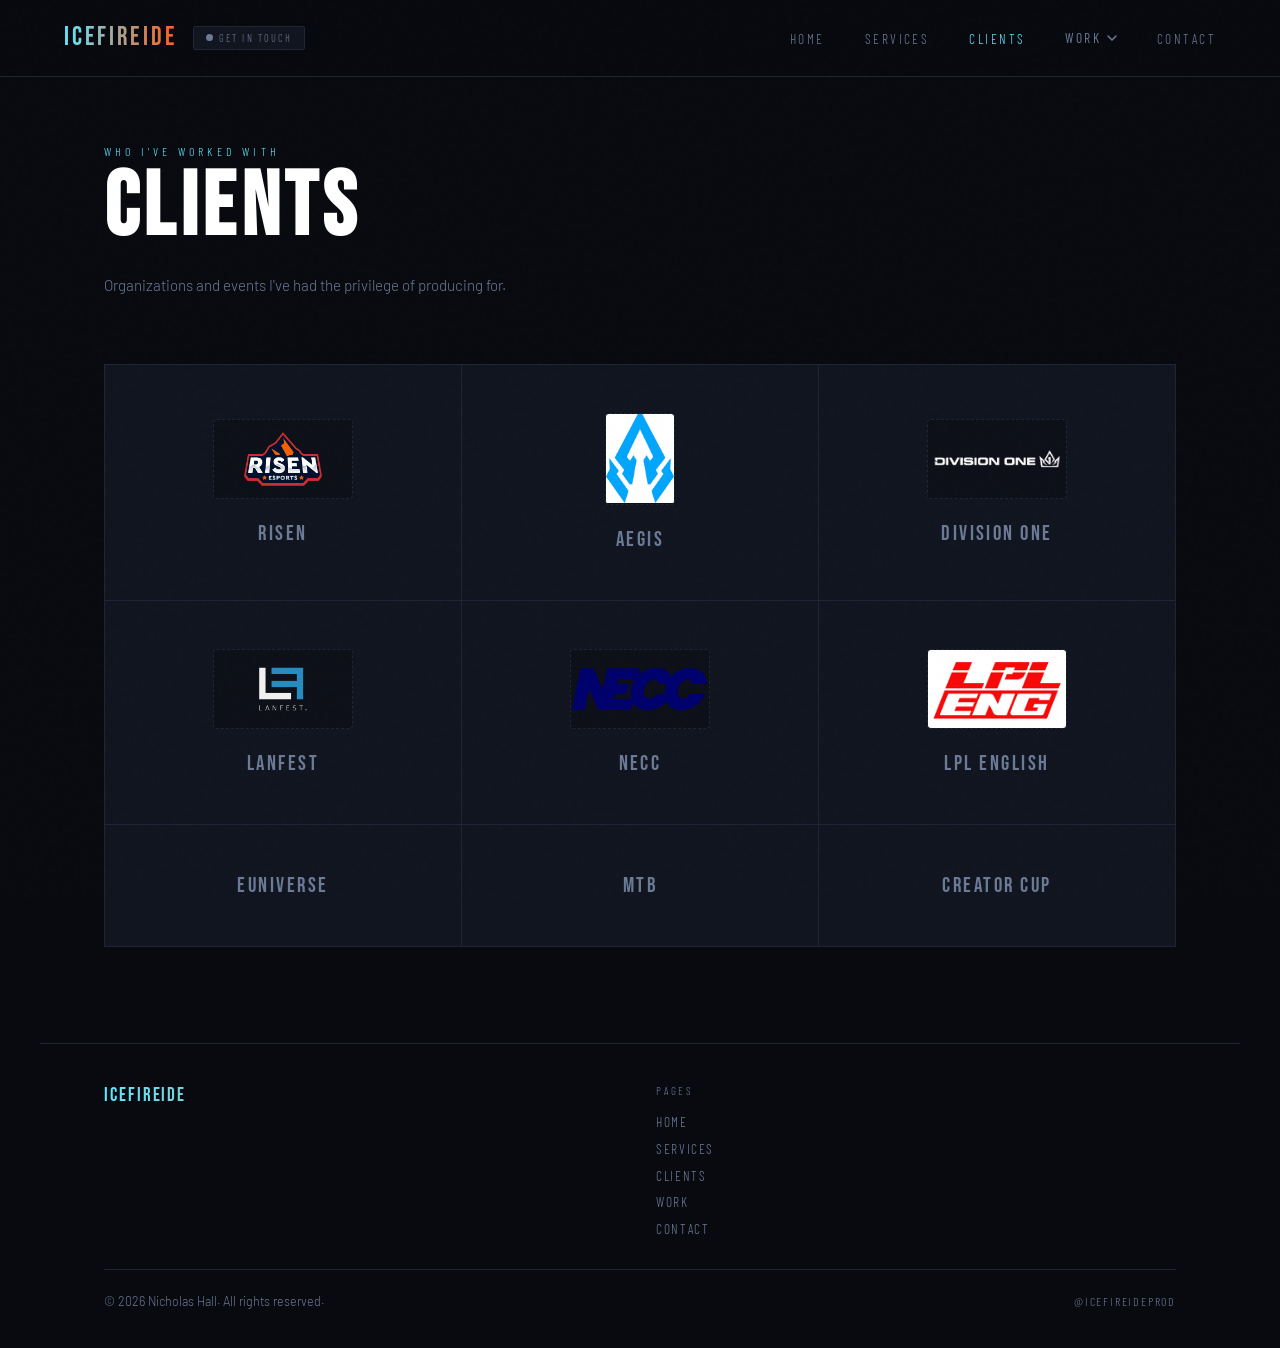
==== clients.html @ 04499d2d "updates" ====
<!DOCTYPE html>
<html lang="en">
<head>
  <!-- Google tag (gtag.js) -->
  <script async src="https://www.googletagmanager.com/gtag/js?id=G-920XP9KWHX"></script>
  <script>
    window.dataLayer = window.dataLayer || [];
    function gtag(){dataLayer.push(arguments);}
    gtag('js', new Date());
    gtag('config', 'G-920XP9KWHX');
  </script>
  <meta charset="UTF-8" />
  <meta name="viewport" content="width=device-width, initial-scale=1.0"/>
  <meta name="description" content="Esports organizations and events produced by Nicholas 'Icefireide' Hall — Division One, Risen, Aegis, LANFest, NECC, LPL English, and more."/>
  <title>Clients | Icefireide</title>
  <link href="https://fonts.googleapis.com/css2?family=Bebas+Neue&family=Barlow:ital,wght@0,300;0,400;0,600;1,300&family=Barlow+Condensed:wght@400;700&display=swap" rel="stylesheet"/>
  <style>
    :root { --bg: #080a0f; --bg2: #0d1018; --surface: #111520; --border: #1e2535; --ice: #5de8ff; --fire: #ff5c1a; --ice-dim: rgba(93,232,255,0.10); --text: #e8edf5; --muted: #6b7a96; --white: #ffffff; }
    *, *::before, *::after { box-sizing: border-box; margin: 0; padding: 0; }
    body { background: var(--bg); color: var(--text); font-family: 'Barlow', sans-serif; font-weight: 300; overflow-x: hidden; }
    body::before { content: ''; position: fixed; inset: 0; pointer-events: none; z-index: 1000; opacity: 0.35; background-image: url("data:image/svg+xml,%3Csvg viewBox='0 0 200 200' xmlns='http://www.w3.org/2000/svg'%3E%3Cfilter id='n'%3E%3CfeTurbulence type='fractalNoise' baseFrequency='0.9' numOctaves='4' stitchTiles='stitch'/%3E%3C/filter%3E%3Crect width='100%25' height='100%25' filter='url(%23n)' opacity='0.04'/%3E%3C/svg%3E"); }
    nav { position: fixed; top: 0; left: 0; right: 0; z-index: 100; display: flex; align-items: center; justify-content: space-between; padding: 1.4rem 4rem; background: rgba(8,10,15,0.97); backdrop-filter: blur(4px); border-bottom: 1px solid var(--border); }
    .nav-logo { font-family: 'Bebas Neue', sans-serif; font-size: 1.6rem; letter-spacing: 0.12em; background: linear-gradient(90deg, var(--ice), var(--fire)); -webkit-background-clip: text; -webkit-text-fill-color: transparent; background-clip: text; text-decoration: none; }
    .nav-links { display: flex; gap: 2.5rem; list-style: none; align-items: center; }
    .nav-links a { font-family: 'Barlow Condensed', sans-serif; font-size: 0.85rem; letter-spacing: 0.18em; text-transform: uppercase; color: var(--muted); text-decoration: none; transition: color 0.2s; }
    .nav-links a:hover, .nav-links a.active { color: var(--ice); }
    .nav-dropdown { position: relative; }
    .nav-dropdown-toggle { font-family: 'Barlow Condensed', sans-serif; font-size: 0.85rem; letter-spacing: 0.18em; text-transform: uppercase; color: var(--muted); background: none; border: none; cursor: pointer; display: flex; align-items: center; gap: 0.35rem; padding: 0; transition: color 0.2s; }
    .nav-dropdown:hover .nav-dropdown-toggle { color: var(--ice); }
    .nav-dropdown-toggle svg { transition: transform 0.2s; }
    .nav-dropdown:hover .nav-dropdown-toggle svg { transform: rotate(180deg); }
    .nav-dropdown-menu { position: absolute; top: calc(100% + 0.25rem); left: 50%; transform: translateX(-50%); background: #0f1420; border: 1px solid var(--border); border-radius: 2px; min-width: 160px; opacity: 0; pointer-events: none; transition: opacity 0.15s; overflow: hidden; padding-top: 0.5rem; }
    .nav-dropdown-menu.open { opacity: 1; pointer-events: all; }
    .nav-dropdown.open .nav-dropdown-toggle svg { transform: rotate(180deg); }
    .nav-dropdown-menu a { display: block; padding: 0.7rem 1.2rem; font-family: 'Barlow Condensed', sans-serif; font-size: 0.82rem; letter-spacing: 0.15em; text-transform: uppercase; color: var(--muted); text-decoration: none; transition: background 0.15s, color 0.15s; border-bottom: 1px solid var(--border); }
    .nav-dropdown-menu a:last-child { border-bottom: none; }
    .nav-dropdown-menu a:hover { background: var(--surface); color: var(--ice); }
    .page-wrap { max-width: 1200px; margin: 0 auto; padding: 9rem 4rem 6rem; }
    .page-eyebrow { font-family: 'Barlow Condensed', sans-serif; font-size: 0.75rem; letter-spacing: 0.35em; text-transform: uppercase; color: var(--ice); margin-bottom: 0.6rem; }
    .page-title { font-family: 'Bebas Neue', sans-serif; font-size: clamp(3rem, 7vw, 6rem); letter-spacing: 0.06em; color: var(--white); line-height: 0.9; margin-bottom: 1.5rem; }
    .page-sub { color: var(--muted); font-size: 0.95rem; line-height: 1.8; max-width: 520px; margin-bottom: 4rem; }
    .clients-grid { display: grid; grid-template-columns: repeat(3, 1fr); gap: 1px; background: var(--border); border: 1px solid var(--border); }
    .client-card { background: var(--surface); display: flex; flex-direction: column; align-items: center; justify-content: center; padding: 3rem 2rem; gap: 1.4rem; transition: background 0.25s; position: relative; overflow: hidden; }
    .client-card::after { content: ''; position: absolute; inset: 0; background: linear-gradient(135deg, var(--ice-dim), transparent); opacity: 0; transition: opacity 0.3s; }
    .client-card:hover { background: #131825; }
    .client-card:hover::after { opacity: 1; }
    .client-logo-box { width: 140px; height: 80px; border: 1.5px dashed var(--border); border-radius: 4px; display: flex; align-items: center; justify-content: center; position: relative; z-index: 1; transition: border-color 0.25s; overflow: hidden; background: var(--bg2); }
    .client-card:hover .client-logo-box { border-color: var(--ice); border-style: solid; }
    .client-logo-box img { max-width: 100%; max-height: 100%; object-fit: contain; }
    .client-logo-placeholder { font-family: 'Barlow Condensed', sans-serif; font-size: 0.65rem; letter-spacing: 0.2em; text-transform: uppercase; color: var(--border); }
    .client-name { font-family: 'Bebas Neue', sans-serif; font-size: 1.3rem; letter-spacing: 0.12em; color: var(--muted); position: relative; z-index: 1; transition: color 0.25s; }
    .client-card:hover .client-name { color: var(--white); }
    footer { display: flex; justify-content: space-between; align-items: center; max-width: 1200px; margin: 0 auto; border-top: 1px solid var(--border); }
    .footer-logo { font-family: 'Bebas Neue', sans-serif; font-size: 1.2rem; letter-spacing: 0.1em; background: linear-gradient(90deg, var(--ice), var(--fire)); -webkit-background-clip: text; -webkit-text-fill-color: transparent; background-clip: text; }
    .footer-copy { font-size: 0.78rem; color: var(--muted); }
    @media (max-width: 900px) { .clients-grid { grid-template-columns: repeat(2, 1fr); } }
    @media (max-width: 768px) { nav { padding: 1.2rem 1.5rem; } .nav-links { display: none; } .page-wrap { padding: 7rem 1.5rem 4rem; } footer { flex-direction: column; gap: 0.5rem; text-align: center; } }
    @media (max-width: 480px) { .clients-grid { grid-template-columns: 1fr; } }

    @keyframes fadeUp { from { opacity: 0; transform: translateY(24px); } to { opacity: 1; transform: translateY(0); } }
    .cascade { opacity: 0; animation: fadeUp 0.7s ease forwards; }
    .cascade-1 { animation-delay: 0.1s; }
    .cascade-2 { animation-delay: 0.25s; }
    .cascade-3 { animation-delay: 0.4s; }
    .cascade-4 { animation-delay: 0.55s; }
    .cascade-5 { animation-delay: 0.7s; }
    .cascade-6 { animation-delay: 0.85s; }
  </style>
  <link rel="icon" href="data:image/svg+xml,<svg xmlns='http://www.w3.org/2000/svg' viewBox='0 0 100 100'><defs><linearGradient id='g' x1='0%25' y1='0%25' x2='100%25' y2='100%25'><stop offset='0%25' stop-color='%235de8ff'/><stop offset='100%25' stop-color='%23ff5c1a'/></linearGradient></defs><rect width='100' height='100' rx='18' fill='%23080a0f'/><text x='50' y='72' font-family='Georgia,serif' font-weight='700' font-size='44' fill='url(%23g)' text-anchor='middle'>NH</text></svg>">
</head>
<body>
  <nav>
    <div style="display:flex; align-items:center; gap:1rem;">
      <a href="index.html" class="nav-logo">Icefireide</a>
      <div id="avail-badge-nav" style="display:inline-flex; align-items:center; gap:0.4rem; padding:0.3rem 0.75rem; border-radius:2px; border:1px solid var(--border); background:var(--surface);">
        <span id="avail-dot-nav" style="width:7px; height:7px; border-radius:50%; background:var(--muted); flex-shrink:0;"></span>
        <span id="avail-text-nav" style="font-family:'Barlow Condensed',sans-serif; font-size:0.65rem; letter-spacing:0.2em; text-transform:uppercase; color:var(--muted);">...</span>
      </div>
    </div>
    <ul class="nav-links">
      <li><a href="index.html">Home</a></li>
      <li><a href="services.html">Services</a></li>
      <li><a href="clients.html" class="active">Clients</a></li>
      <li class="nav-dropdown">
        <button class="nav-dropdown-toggle">Work <svg width="10" height="6" viewBox="0 0 10 6" fill="none"><path d="M1 1l4 4 4-4" stroke="currentColor" stroke-width="1.5" stroke-linecap="round"/></svg></button>
        <div class="nav-dropdown-menu">
          <a href="work.html">Overview</a>
          <a href="work-2026.html">2026</a>
          <a href="work-2025.html">2025</a>
          <a href="work-2024.html">2024</a>
        </div>
      </li>
      <li><a href="contact.html">Contact</a></li>
    </ul>
  </nav>

  <div class="page-wrap">
    <p class="page-eyebrow cascade cascade-1">Who I've Worked With</p>
    <h1 class="page-title cascade cascade-2">Clients</h1>
    <p class="page-sub cascade cascade-3">Organizations and events I've had the privilege of producing for.</p>
    <div class="clients-grid cascade cascade-4">
      <div class="client-card"><div class="client-logo-box"><img src="Risen Logo.webp" alt="Risen" /></div><div class="client-name">Risen</div></div>
      <div class="client-card"><div class="client-logo-box" style="width:70px;height:92px;"><img src="Aegis Logo.png" alt="Aegis" /></div><div class="client-name">Aegis</div></div>
      <div class="client-card"><div class="client-logo-box"><img src="D1 Logo.png" alt="Division One" /></div><div class="client-name">Division One</div></div>
      <div class="client-card"><div class="client-logo-box"><img src="LanFest Logo.png" alt="LANFest" /></div><div class="client-name">LANFest</div></div>
      <div class="client-card"><div class="client-logo-box"><img src="NECC Logo.png" alt="NECC" /></div><div class="client-name">NECC</div></div>
      <div class="client-card"><div class="client-logo-box"><img src="LPL English Logo.png" alt="LPL English" /></div><div class="client-name">LPL English</div></div>
      <div class="client-card"><div class="client-name" style="font-size:1.3rem;">EUniverse</div></div>
      <div class="client-card"><div class="client-name" style="font-size:1.3rem;">MTB</div></div>
      <div class="client-card"><div class="client-name" style="font-size:1.3rem;">Creator Cup</div></div>
    </div>
  </div>

  <footer>
    <div style="max-width:1200px; margin:0 auto; padding:2.5rem 4rem; width:100%;">
      <div style="display:grid; grid-template-columns:1fr 1fr; gap:2rem; align-items:start; border-bottom:1px solid var(--border); padding-bottom:2rem; margin-bottom:1.5rem;">

        <!-- Logo + status -->
        <div style="display:flex; flex-direction:column; gap:1rem;">
          <span class="footer-logo">Icefireide</span>
          </div>

        <!-- Nav links -->
        <div style="display:flex; flex-direction:column; gap:0.6rem;">
          <p style="font-family:'Barlow Condensed',sans-serif; font-size:0.7rem; letter-spacing:0.25em; text-transform:uppercase; color:var(--muted); margin-bottom:0.4rem;">Pages</p>
          <a href="index.html" style="font-family:'Barlow Condensed',sans-serif; font-size:0.85rem; letter-spacing:0.12em; text-transform:uppercase; color:var(--muted); text-decoration:none; transition:color 0.2s;" onmouseover="this.style.color='var(--ice)'" onmouseout="this.style.color='var(--muted)'">Home</a>
          <a href="services.html" style="font-family:'Barlow Condensed',sans-serif; font-size:0.85rem; letter-spacing:0.12em; text-transform:uppercase; color:var(--muted); text-decoration:none; transition:color 0.2s;" onmouseover="this.style.color='var(--ice)'" onmouseout="this.style.color='var(--muted)'">Services</a>
          <a href="clients.html" style="font-family:'Barlow Condensed',sans-serif; font-size:0.85rem; letter-spacing:0.12em; text-transform:uppercase; color:var(--muted); text-decoration:none; transition:color 0.2s;" onmouseover="this.style.color='var(--ice)'" onmouseout="this.style.color='var(--muted)'">Clients</a>
          <a href="work.html" style="font-family:'Barlow Condensed',sans-serif; font-size:0.85rem; letter-spacing:0.12em; text-transform:uppercase; color:var(--muted); text-decoration:none; transition:color 0.2s;" onmouseover="this.style.color='var(--ice)'" onmouseout="this.style.color='var(--muted)'">Work</a>
          <a href="contact.html" style="font-family:'Barlow Condensed',sans-serif; font-size:0.85rem; letter-spacing:0.12em; text-transform:uppercase; color:var(--muted); text-decoration:none; transition:color 0.2s;" onmouseover="this.style.color='var(--ice)'" onmouseout="this.style.color='var(--muted)'">Contact</a>
        </div>

      </div>
      <div style="display:flex; justify-content:space-between; align-items:center; flex-wrap:wrap; gap:0.5rem;">
        <span style="font-size:0.78rem; color:var(--muted);">© 2026 Nicholas Hall. All rights reserved.</span>
        <a href="https://twitter.com/Icefireideprod" target="_blank" rel="noopener" style="font-family:'Barlow Condensed',sans-serif; font-size:0.75rem; letter-spacing:0.15em; text-transform:uppercase; color:var(--muted); text-decoration:none;">@Icefireideprod</a>
      </div>
    </div>
  </footer>
  <script>
    (function() {
      var dropdowns = document.querySelectorAll('.nav-dropdown');
      dropdowns.forEach(function(dd) {
        var toggle = dd.querySelector('.nav-dropdown-toggle');
        var menu = dd.querySelector('.nav-dropdown-menu');
        var closeTimer;
        function openMenu() { clearTimeout(closeTimer); dd.classList.add('open'); menu.classList.add('open'); }
        function scheduleClose() { closeTimer = setTimeout(function() { dd.classList.remove('open'); menu.classList.remove('open'); }, 350); }
        dd.addEventListener('mouseenter', openMenu);
        dd.addEventListener('mouseleave', scheduleClose);
        menu.addEventListener('mouseenter', openMenu);
        menu.addEventListener('mouseleave', scheduleClose);
        if (toggle) toggle.addEventListener('click', function(e) {
          e.stopPropagation();
          menu.classList.contains('open') ? (dd.classList.remove('open'), menu.classList.remove('open')) : openMenu();
        });
        document.addEventListener('click', function() { dd.classList.remove('open'); menu.classList.remove('open'); });
      });
    })();
  </script>

  <script>
    // Availability status from Google Sheets checkbox (A15 on totals tab)
    (function() {
      var CSV = 'https://docs.google.com/spreadsheets/d/e/2PACX-1vR300p3G6_5hn7Ydez7mY6XVhfoWeLUBFpM0C9oJdd__WP8xhVVwZp4bxFZwvxJvODbJ3_o_p-I8EUe/pub?gid=0&single=true&output=csv';
      fetch(CSV).then(function(r) { return r.text(); }).then(function(text) {
        var rows = text.trim().split('\n');
        // J2 = row index 1 (0-based), column J = index 9
        if (rows.length >= 2) {
          var val = rows[1].split(',')[9].trim().toUpperCase().replace(/"/g,'');
          var available = val === 'TRUE';
          var dot = document.getElementById('avail-dot-nav');
          var label = document.getElementById('avail-text-nav');
          if (dot && label) {
            dot.style.background = available ? '#2ecc71' : '#e74c3c';
            dot.style.boxShadow = available ? '0 0 8px #2ecc71' : '0 0 8px #e74c3c';
            label.style.color = available ? '#2ecc71' : '#e74c3c';
            label.textContent = available ? 'Available for Work' : 'Currently Unavailable';
          }
        }
      }).catch(function() {
        var label = document.getElementById('avail-text-nav');
        if (label) label.textContent = 'Get In Touch';
      });
    })();
  </script>
</body>
</html>
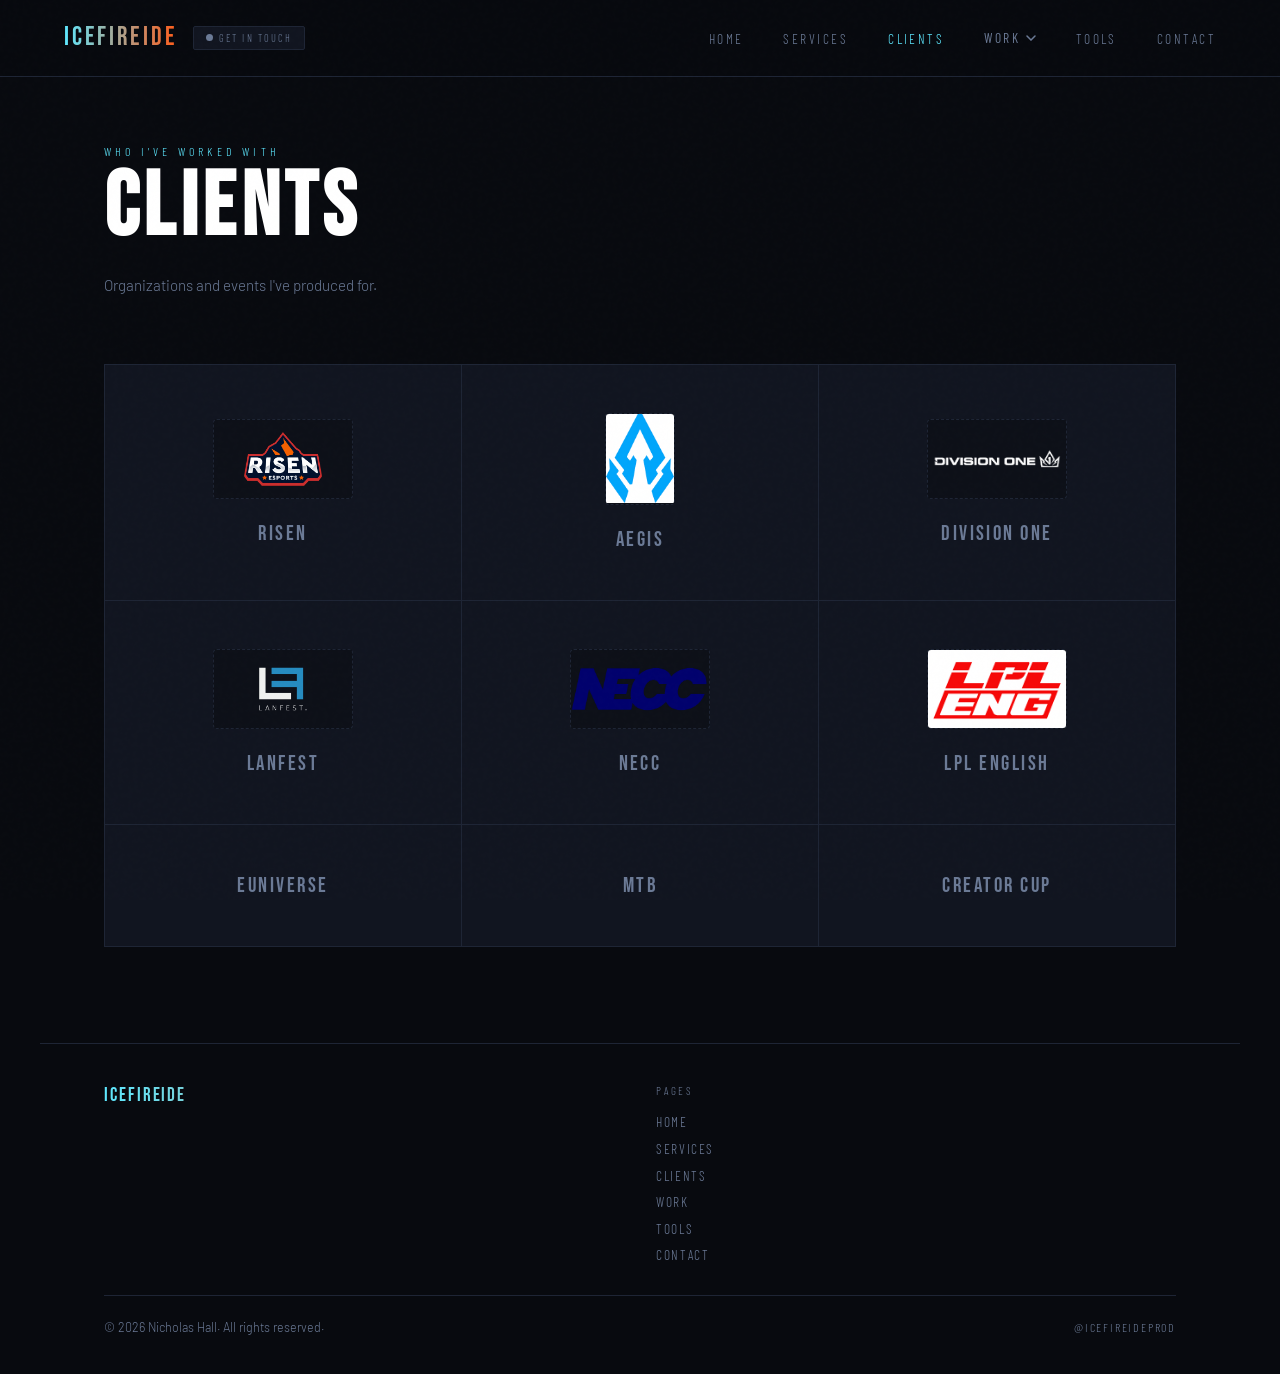
==== commit 433a3046: "updates" ====
--- a/clients.html
+++ b/clients.html
@@ -90,6 +90,7 @@
           <a href="work-2024.html">2024</a>
         </div>
       </li>
+      <li><a href="tools.html">Tools</a></li>
       <li><a href="contact.html">Contact</a></li>
     </ul>
   </nav>
@@ -97,7 +98,7 @@
   <div class="page-wrap">
     <p class="page-eyebrow cascade cascade-1">Who I've Worked With</p>
     <h1 class="page-title cascade cascade-2">Clients</h1>
-    <p class="page-sub cascade cascade-3">Organizations and events I've had the privilege of producing for.</p>
+    <p class="page-sub cascade cascade-3">Organizations and events I've produced for.</p>
     <div class="clients-grid cascade cascade-4">
       <div class="client-card"><div class="client-logo-box"><img src="Risen Logo.webp" alt="Risen" /></div><div class="client-name">Risen</div></div>
       <div class="client-card"><div class="client-logo-box" style="width:70px;height:92px;"><img src="Aegis Logo.png" alt="Aegis" /></div><div class="client-name">Aegis</div></div>
@@ -127,6 +128,7 @@
           <a href="services.html" style="font-family:'Barlow Condensed',sans-serif; font-size:0.85rem; letter-spacing:0.12em; text-transform:uppercase; color:var(--muted); text-decoration:none; transition:color 0.2s;" onmouseover="this.style.color='var(--ice)'" onmouseout="this.style.color='var(--muted)'">Services</a>
           <a href="clients.html" style="font-family:'Barlow Condensed',sans-serif; font-size:0.85rem; letter-spacing:0.12em; text-transform:uppercase; color:var(--muted); text-decoration:none; transition:color 0.2s;" onmouseover="this.style.color='var(--ice)'" onmouseout="this.style.color='var(--muted)'">Clients</a>
           <a href="work.html" style="font-family:'Barlow Condensed',sans-serif; font-size:0.85rem; letter-spacing:0.12em; text-transform:uppercase; color:var(--muted); text-decoration:none; transition:color 0.2s;" onmouseover="this.style.color='var(--ice)'" onmouseout="this.style.color='var(--muted)'">Work</a>
+          <a href="tools.html" style="font-family:'Barlow Condensed',sans-serif; font-size:0.85rem; letter-spacing:0.12em; text-transform:uppercase; color:var(--muted); text-decoration:none; transition:color 0.2s;" onmouseover="this.style.color='var(--ice)'" onmouseout="this.style.color='var(--muted)'">Tools</a>
           <a href="contact.html" style="font-family:'Barlow Condensed',sans-serif; font-size:0.85rem; letter-spacing:0.12em; text-transform:uppercase; color:var(--muted); text-decoration:none; transition:color 0.2s;" onmouseover="this.style.color='var(--ice)'" onmouseout="this.style.color='var(--muted)'">Contact</a>
         </div>
 
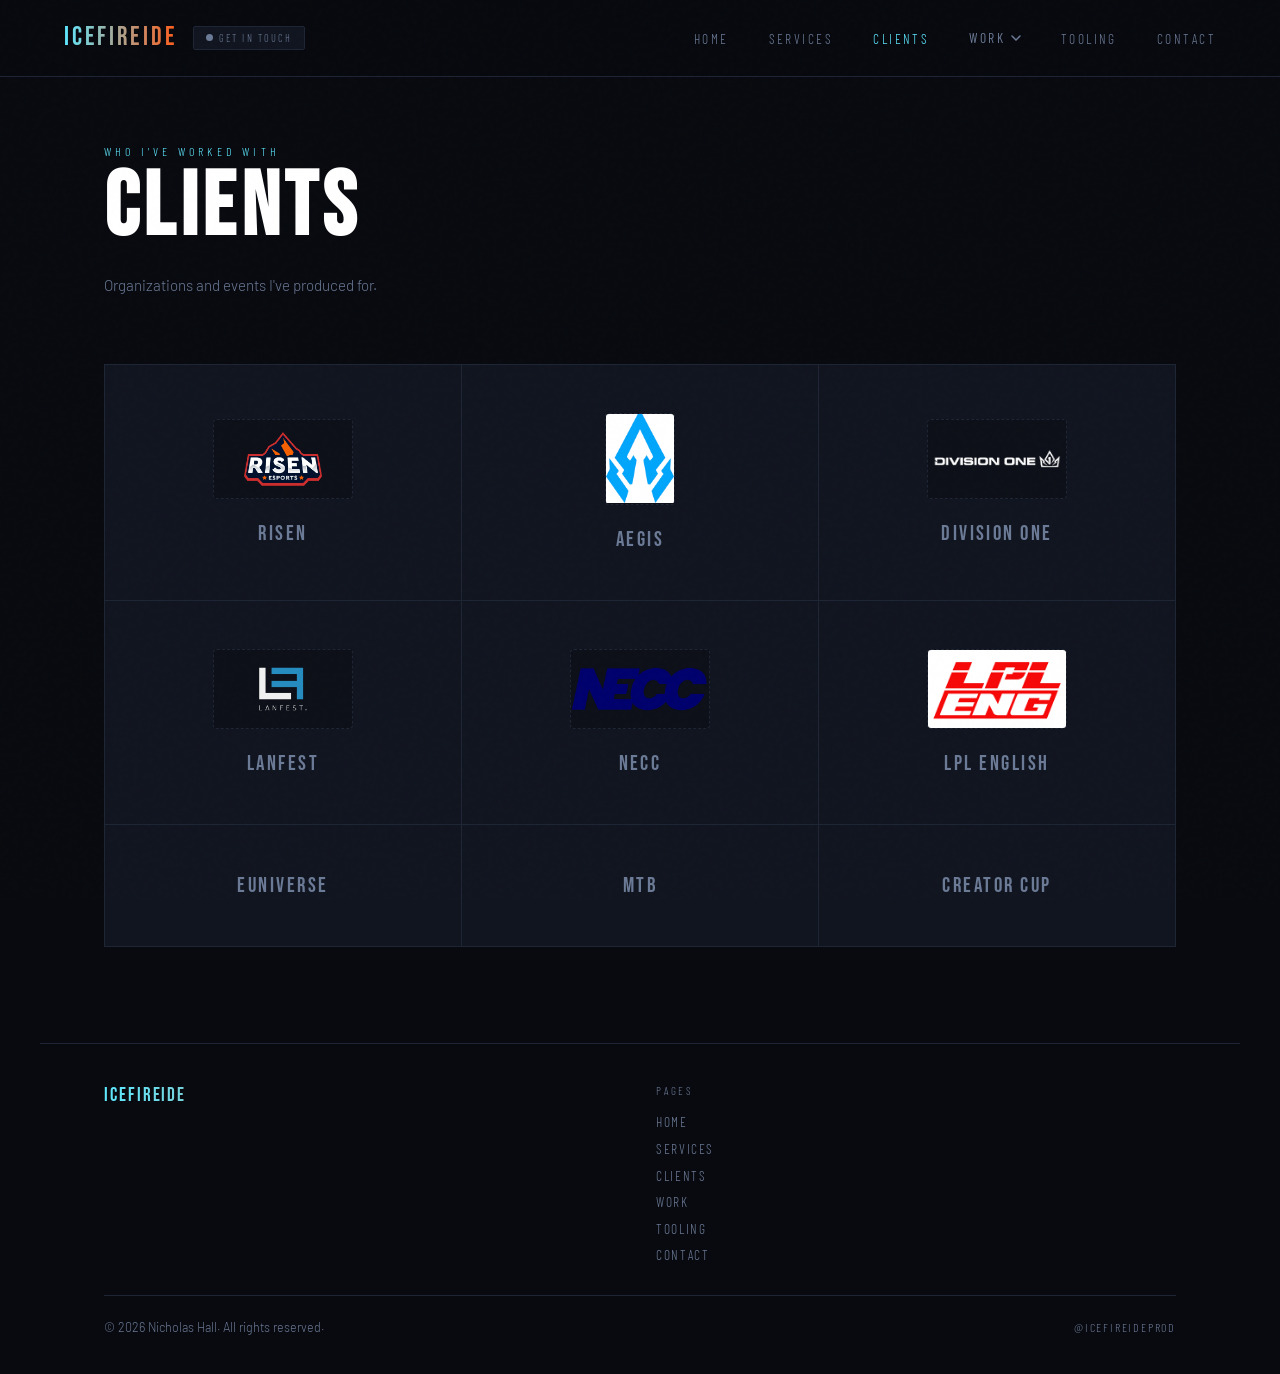
==== commit 7cc64ce8: "Rates on services, Tools tab renamed Tooling (27 Aug edits)" ====
--- a/clients.html
+++ b/clients.html
@@ -90,7 +90,7 @@
           <a href="work-2024.html">2024</a>
         </div>
       </li>
-      <li><a href="tools.html">Tools</a></li>
+      <li><a href="tools.html">Tooling</a></li>
       <li><a href="contact.html">Contact</a></li>
     </ul>
   </nav>
@@ -128,7 +128,7 @@
           <a href="services.html" style="font-family:'Barlow Condensed',sans-serif; font-size:0.85rem; letter-spacing:0.12em; text-transform:uppercase; color:var(--muted); text-decoration:none; transition:color 0.2s;" onmouseover="this.style.color='var(--ice)'" onmouseout="this.style.color='var(--muted)'">Services</a>
           <a href="clients.html" style="font-family:'Barlow Condensed',sans-serif; font-size:0.85rem; letter-spacing:0.12em; text-transform:uppercase; color:var(--muted); text-decoration:none; transition:color 0.2s;" onmouseover="this.style.color='var(--ice)'" onmouseout="this.style.color='var(--muted)'">Clients</a>
           <a href="work.html" style="font-family:'Barlow Condensed',sans-serif; font-size:0.85rem; letter-spacing:0.12em; text-transform:uppercase; color:var(--muted); text-decoration:none; transition:color 0.2s;" onmouseover="this.style.color='var(--ice)'" onmouseout="this.style.color='var(--muted)'">Work</a>
-          <a href="tools.html" style="font-family:'Barlow Condensed',sans-serif; font-size:0.85rem; letter-spacing:0.12em; text-transform:uppercase; color:var(--muted); text-decoration:none; transition:color 0.2s;" onmouseover="this.style.color='var(--ice)'" onmouseout="this.style.color='var(--muted)'">Tools</a>
+          <a href="tools.html" style="font-family:'Barlow Condensed',sans-serif; font-size:0.85rem; letter-spacing:0.12em; text-transform:uppercase; color:var(--muted); text-decoration:none; transition:color 0.2s;" onmouseover="this.style.color='var(--ice)'" onmouseout="this.style.color='var(--muted)'">Tooling</a>
           <a href="contact.html" style="font-family:'Barlow Condensed',sans-serif; font-size:0.85rem; letter-spacing:0.12em; text-transform:uppercase; color:var(--muted); text-decoration:none; transition:color 0.2s;" onmouseover="this.style.color='var(--ice)'" onmouseout="this.style.color='var(--muted)'">Contact</a>
         </div>
 
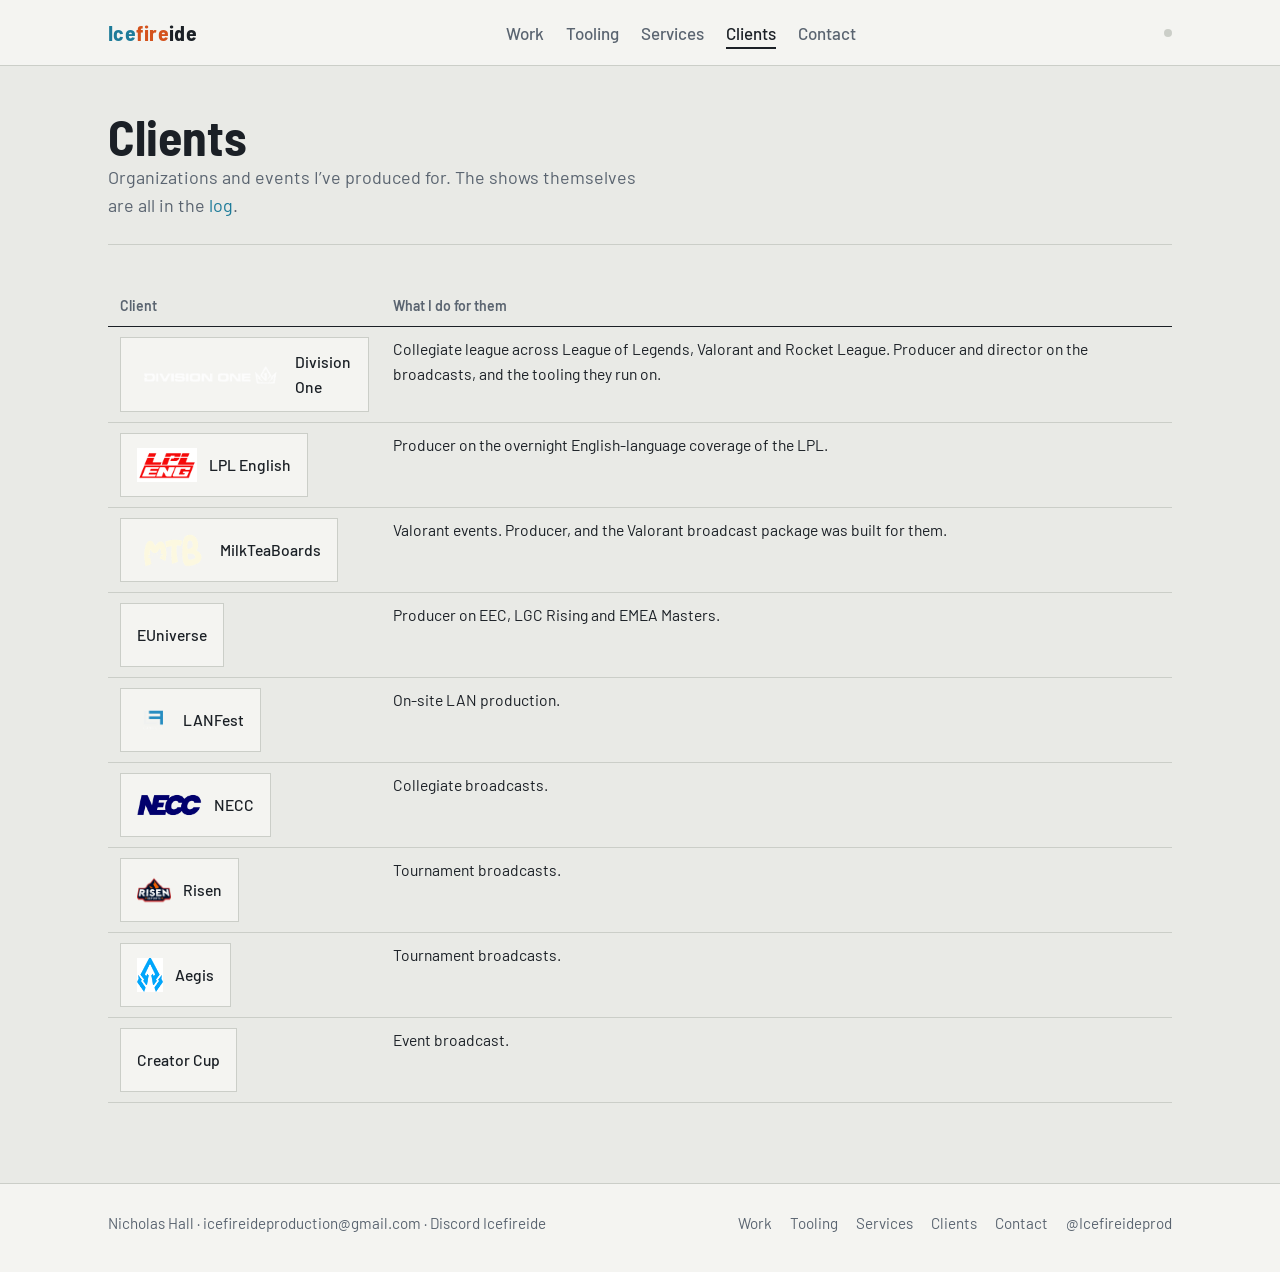
==== commit 8c2817c5: "Rebuild: one stylesheet, five pages, sheet-driven data in site.js Drops the neon kit (gradients, gra" ====
--- a/clients.html
+++ b/clients.html
@@ -1,190 +1,66 @@
 <!DOCTYPE html>
 <html lang="en">
 <head>
-  <!-- Google tag (gtag.js) -->
+  <meta charset="UTF-8">
+  <meta name="viewport" content="width=device-width, initial-scale=1">
+  <title>Clients · Icefireide</title>
+  <meta name="description" content="Organizations and events Nicholas “Icefireide” Hall has produced for: Division One, MilkTeaBoards, LPL English, EUniverse, LANFest, NECC, Risen, Aegis and more.">
+  <link rel="preconnect" href="https://fonts.googleapis.com">
+  <link rel="stylesheet" href="https://fonts.googleapis.com/css2?family=Barlow:wght@400;500;600&family=Barlow+Semi+Condensed:wght@600;700&display=swap">
+  <link rel="stylesheet" href="site.css">
+  <link rel="icon" href="favicon.svg" type="image/svg+xml">
   <script async src="https://www.googletagmanager.com/gtag/js?id=G-920XP9KWHX"></script>
-  <script>
-    window.dataLayer = window.dataLayer || [];
-    function gtag(){dataLayer.push(arguments);}
-    gtag('js', new Date());
-    gtag('config', 'G-920XP9KWHX');
-  </script>
-  <meta charset="UTF-8" />
-  <meta name="viewport" content="width=device-width, initial-scale=1.0"/>
-  <meta name="description" content="Esports organizations and events produced by Nicholas 'Icefireide' Hall — Division One, Risen, Aegis, LANFest, NECC, LPL English, and more."/>
-  <title>Clients | Icefireide</title>
-  <link href="https://fonts.googleapis.com/css2?family=Bebas+Neue&family=Barlow:ital,wght@0,300;0,400;0,600;1,300&family=Barlow+Condensed:wght@400;700&display=swap" rel="stylesheet"/>
-  <style>
-    :root { --bg: #080a0f; --bg2: #0d1018; --surface: #111520; --border: #1e2535; --ice: #5de8ff; --fire: #ff5c1a; --ice-dim: rgba(93,232,255,0.10); --text: #e8edf5; --muted: #6b7a96; --white: #ffffff; }
-    *, *::before, *::after { box-sizing: border-box; margin: 0; padding: 0; }
-    body { background: var(--bg); color: var(--text); font-family: 'Barlow', sans-serif; font-weight: 300; overflow-x: hidden; }
-    body::before { content: ''; position: fixed; inset: 0; pointer-events: none; z-index: 1000; opacity: 0.35; background-image: url("data:image/svg+xml,%3Csvg viewBox='0 0 200 200' xmlns='http://www.w3.org/2000/svg'%3E%3Cfilter id='n'%3E%3CfeTurbulence type='fractalNoise' baseFrequency='0.9' numOctaves='4' stitchTiles='stitch'/%3E%3C/filter%3E%3Crect width='100%25' height='100%25' filter='url(%23n)' opacity='0.04'/%3E%3C/svg%3E"); }
-    nav { position: fixed; top: 0; left: 0; right: 0; z-index: 100; display: flex; align-items: center; justify-content: space-between; padding: 1.4rem 4rem; background: rgba(8,10,15,0.97); backdrop-filter: blur(4px); border-bottom: 1px solid var(--border); }
-    .nav-logo { font-family: 'Bebas Neue', sans-serif; font-size: 1.6rem; letter-spacing: 0.12em; background: linear-gradient(90deg, var(--ice), var(--fire)); -webkit-background-clip: text; -webkit-text-fill-color: transparent; background-clip: text; text-decoration: none; }
-    .nav-links { display: flex; gap: 2.5rem; list-style: none; align-items: center; }
-    .nav-links a { font-family: 'Barlow Condensed', sans-serif; font-size: 0.85rem; letter-spacing: 0.18em; text-transform: uppercase; color: var(--muted); text-decoration: none; transition: color 0.2s; }
-    .nav-links a:hover, .nav-links a.active { color: var(--ice); }
-    .nav-dropdown { position: relative; }
-    .nav-dropdown-toggle { font-family: 'Barlow Condensed', sans-serif; font-size: 0.85rem; letter-spacing: 0.18em; text-transform: uppercase; color: var(--muted); background: none; border: none; cursor: pointer; display: flex; align-items: center; gap: 0.35rem; padding: 0; transition: color 0.2s; }
-    .nav-dropdown:hover .nav-dropdown-toggle { color: var(--ice); }
-    .nav-dropdown-toggle svg { transition: transform 0.2s; }
-    .nav-dropdown:hover .nav-dropdown-toggle svg { transform: rotate(180deg); }
-    .nav-dropdown-menu { position: absolute; top: calc(100% + 0.25rem); left: 50%; transform: translateX(-50%); background: #0f1420; border: 1px solid var(--border); border-radius: 2px; min-width: 160px; opacity: 0; pointer-events: none; transition: opacity 0.15s; overflow: hidden; padding-top: 0.5rem; }
-    .nav-dropdown-menu.open { opacity: 1; pointer-events: all; }
-    .nav-dropdown.open .nav-dropdown-toggle svg { transform: rotate(180deg); }
-    .nav-dropdown-menu a { display: block; padding: 0.7rem 1.2rem; font-family: 'Barlow Condensed', sans-serif; font-size: 0.82rem; letter-spacing: 0.15em; text-transform: uppercase; color: var(--muted); text-decoration: none; transition: background 0.15s, color 0.15s; border-bottom: 1px solid var(--border); }
-    .nav-dropdown-menu a:last-child { border-bottom: none; }
-    .nav-dropdown-menu a:hover { background: var(--surface); color: var(--ice); }
-    .page-wrap { max-width: 1200px; margin: 0 auto; padding: 9rem 4rem 6rem; }
-    .page-eyebrow { font-family: 'Barlow Condensed', sans-serif; font-size: 0.75rem; letter-spacing: 0.35em; text-transform: uppercase; color: var(--ice); margin-bottom: 0.6rem; }
-    .page-title { font-family: 'Bebas Neue', sans-serif; font-size: clamp(3rem, 7vw, 6rem); letter-spacing: 0.06em; color: var(--white); line-height: 0.9; margin-bottom: 1.5rem; }
-    .page-sub { color: var(--muted); font-size: 0.95rem; line-height: 1.8; max-width: 520px; margin-bottom: 4rem; }
-    .clients-grid { display: grid; grid-template-columns: repeat(3, 1fr); gap: 1px; background: var(--border); border: 1px solid var(--border); }
-    .client-card { background: var(--surface); display: flex; flex-direction: column; align-items: center; justify-content: center; padding: 3rem 2rem; gap: 1.4rem; transition: background 0.25s; position: relative; overflow: hidden; }
-    .client-card::after { content: ''; position: absolute; inset: 0; background: linear-gradient(135deg, var(--ice-dim), transparent); opacity: 0; transition: opacity 0.3s; }
-    .client-card:hover { background: #131825; }
-    .client-card:hover::after { opacity: 1; }
-    .client-logo-box { width: 140px; height: 80px; border: 1.5px dashed var(--border); border-radius: 4px; display: flex; align-items: center; justify-content: center; position: relative; z-index: 1; transition: border-color 0.25s; overflow: hidden; background: var(--bg2); }
-    .client-card:hover .client-logo-box { border-color: var(--ice); border-style: solid; }
-    .client-logo-box img { max-width: 100%; max-height: 100%; object-fit: contain; }
-    .client-logo-placeholder { font-family: 'Barlow Condensed', sans-serif; font-size: 0.65rem; letter-spacing: 0.2em; text-transform: uppercase; color: var(--border); }
-    .client-name { font-family: 'Bebas Neue', sans-serif; font-size: 1.3rem; letter-spacing: 0.12em; color: var(--muted); position: relative; z-index: 1; transition: color 0.25s; }
-    .client-card:hover .client-name { color: var(--white); }
-    footer { display: flex; justify-content: space-between; align-items: center; max-width: 1200px; margin: 0 auto; border-top: 1px solid var(--border); }
-    .footer-logo { font-family: 'Bebas Neue', sans-serif; font-size: 1.2rem; letter-spacing: 0.1em; background: linear-gradient(90deg, var(--ice), var(--fire)); -webkit-background-clip: text; -webkit-text-fill-color: transparent; background-clip: text; }
-    .footer-copy { font-size: 0.78rem; color: var(--muted); }
-    @media (max-width: 900px) { .clients-grid { grid-template-columns: repeat(2, 1fr); } }
-    @media (max-width: 768px) { nav { padding: 1.2rem 1.5rem; } .nav-links { display: none; } .page-wrap { padding: 7rem 1.5rem 4rem; } footer { flex-direction: column; gap: 0.5rem; text-align: center; } }
-    @media (max-width: 480px) { .clients-grid { grid-template-columns: 1fr; } }
-
-    @keyframes fadeUp { from { opacity: 0; transform: translateY(24px); } to { opacity: 1; transform: translateY(0); } }
-    .cascade { opacity: 0; animation: fadeUp 0.7s ease forwards; }
-    .cascade-1 { animation-delay: 0.1s; }
-    .cascade-2 { animation-delay: 0.25s; }
-    .cascade-3 { animation-delay: 0.4s; }
-    .cascade-4 { animation-delay: 0.55s; }
-    .cascade-5 { animation-delay: 0.7s; }
-    .cascade-6 { animation-delay: 0.85s; }
-  </style>
-  <link rel="icon" href="data:image/svg+xml,<svg xmlns='http://www.w3.org/2000/svg' viewBox='0 0 100 100'><defs><linearGradient id='g' x1='0%25' y1='0%25' x2='100%25' y2='100%25'><stop offset='0%25' stop-color='%235de8ff'/><stop offset='100%25' stop-color='%23ff5c1a'/></linearGradient></defs><rect width='100' height='100' rx='18' fill='%23080a0f'/><text x='50' y='72' font-family='Georgia,serif' font-weight='700' font-size='44' fill='url(%23g)' text-anchor='middle'>NH</text></svg>">
+  <script>window.dataLayer=window.dataLayer||[];function gtag(){dataLayer.push(arguments);}gtag('js',new Date());gtag('config','G-920XP9KWHX');</script>
 </head>
 <body>
-  <nav>
-    <div style="display:flex; align-items:center; gap:1rem;">
-      <a href="index.html" class="nav-logo">Icefireide</a>
-      <div id="avail-badge-nav" style="display:inline-flex; align-items:center; gap:0.4rem; padding:0.3rem 0.75rem; border-radius:2px; border:1px solid var(--border); background:var(--surface);">
-        <span id="avail-dot-nav" style="width:7px; height:7px; border-radius:50%; background:var(--muted); flex-shrink:0;"></span>
-        <span id="avail-text-nav" style="font-family:'Barlow Condensed',sans-serif; font-size:0.65rem; letter-spacing:0.2em; text-transform:uppercase; color:var(--muted);">...</span>
-      </div>
+  <header class="nav">
+    <div class="wrap">
+      <a href="index.html" class="wordmark" aria-label="Icefireide, home"><i>Ice</i><b>fire</b>ide</a>
+      <ul class="nav-links">
+        <li><a href="work.html">Work</a></li>
+        <li><a href="tools.html">Tooling</a></li>
+        <li><a href="services.html">Services</a></li>
+        <li><a href="clients.html" aria-current="page">Clients</a></li>
+        <li><a href="contact.html">Contact</a></li>
+      </ul>
+      <span class="avail" data-avail></span>
     </div>
-    <ul class="nav-links">
-      <li><a href="index.html">Home</a></li>
-      <li><a href="services.html">Services</a></li>
-      <li><a href="clients.html" class="active">Clients</a></li>
-      <li class="nav-dropdown">
-        <button class="nav-dropdown-toggle">Work <svg width="10" height="6" viewBox="0 0 10 6" fill="none"><path d="M1 1l4 4 4-4" stroke="currentColor" stroke-width="1.5" stroke-linecap="round"/></svg></button>
-        <div class="nav-dropdown-menu">
-          <a href="work.html">Overview</a>
-          <a href="work-2026.html">2026</a>
-          <a href="work-2025.html">2025</a>
-          <a href="work-2024.html">2024</a>
+  </header>
+
+  <main>
+    <div class="wrap">
+      <h1>Clients</h1>
+      <p class="lead">Organizations and events I’ve produced for. The shows themselves are all in the <a href="work.html">log</a>.</p>
+
+      <section class="section">
+        <div class="tbl">
+          <table>
+            <thead><tr><th>Client</th><th>What I do for them</th></tr></thead>
+            <tbody>
+              <tr><td><div class="logos"><div><img src="D1 Logo.png" alt="" width="120" height="34">Division One</div></div></td><td>Collegiate league across League of Legends, Valorant and Rocket League. Producer and director on the broadcasts, and the tooling they run on.</td></tr>
+              <tr><td><div class="logos"><div><img src="LPL English Logo.png" alt="" width="120" height="34">LPL English</div></div></td><td>Producer on the overnight English-language coverage of the LPL.</td></tr>
+              <tr><td><div class="logos"><div><img src="mtb-logo.png" alt="" width="120" height="34">MilkTeaBoards</div></div></td><td>Valorant events. Producer, and the Valorant broadcast package was built for them.</td></tr>
+              <tr><td><div class="logos"><div>EUniverse</div></div></td><td>Producer on EEC, LGC Rising and EMEA Masters.</td></tr>
+              <tr><td><div class="logos"><div><img src="LanFest Logo.png" alt="" width="120" height="34">LANFest</div></div></td><td>On-site LAN production.</td></tr>
+              <tr><td><div class="logos"><div><img src="NECC Logo.png" alt="" width="120" height="34">NECC</div></div></td><td>Collegiate broadcasts.</td></tr>
+              <tr><td><div class="logos"><div><img src="Risen Logo.webp" alt="" width="120" height="34">Risen</div></div></td><td>Tournament broadcasts.</td></tr>
+              <tr><td><div class="logos"><div><img src="Aegis Logo.png" alt="" width="120" height="34">Aegis</div></div></td><td>Tournament broadcasts.</td></tr>
+              <tr><td><div class="logos"><div>Creator Cup</div></div></td><td>Event broadcast.</td></tr>
+            </tbody>
+          </table>
         </div>
-      </li>
-      <li><a href="tools.html">Tooling</a></li>
-      <li><a href="contact.html">Contact</a></li>
-    </ul>
-  </nav>
-
-  <div class="page-wrap">
-    <p class="page-eyebrow cascade cascade-1">Who I've Worked With</p>
-    <h1 class="page-title cascade cascade-2">Clients</h1>
-    <p class="page-sub cascade cascade-3">Organizations and events I've produced for.</p>
-    <div class="clients-grid cascade cascade-4">
-      <div class="client-card"><div class="client-logo-box"><img src="Risen Logo.webp" alt="Risen" /></div><div class="client-name">Risen</div></div>
-      <div class="client-card"><div class="client-logo-box" style="width:70px;height:92px;"><img src="Aegis Logo.png" alt="Aegis" /></div><div class="client-name">Aegis</div></div>
-      <div class="client-card"><div class="client-logo-box"><img src="D1 Logo.png" alt="Division One" /></div><div class="client-name">Division One</div></div>
-      <div class="client-card"><div class="client-logo-box"><img src="LanFest Logo.png" alt="LANFest" /></div><div class="client-name">LANFest</div></div>
-      <div class="client-card"><div class="client-logo-box"><img src="NECC Logo.png" alt="NECC" /></div><div class="client-name">NECC</div></div>
-      <div class="client-card"><div class="client-logo-box"><img src="LPL English Logo.png" alt="LPL English" /></div><div class="client-name">LPL English</div></div>
-      <div class="client-card"><div class="client-name" style="font-size:1.3rem;">EUniverse</div></div>
-      <div class="client-card"><div class="client-name" style="font-size:1.3rem;">MTB</div></div>
-      <div class="client-card"><div class="client-name" style="font-size:1.3rem;">Creator Cup</div></div>
+      </section>
     </div>
-  </div>
+  </main>
 
   <footer>
-    <div style="max-width:1200px; margin:0 auto; padding:2.5rem 4rem; width:100%;">
-      <div style="display:grid; grid-template-columns:1fr 1fr; gap:2rem; align-items:start; border-bottom:1px solid var(--border); padding-bottom:2rem; margin-bottom:1.5rem;">
-
-        <!-- Logo + status -->
-        <div style="display:flex; flex-direction:column; gap:1rem;">
-          <span class="footer-logo">Icefireide</span>
-          </div>
-
-        <!-- Nav links -->
-        <div style="display:flex; flex-direction:column; gap:0.6rem;">
-          <p style="font-family:'Barlow Condensed',sans-serif; font-size:0.7rem; letter-spacing:0.25em; text-transform:uppercase; color:var(--muted); margin-bottom:0.4rem;">Pages</p>
-          <a href="index.html" style="font-family:'Barlow Condensed',sans-serif; font-size:0.85rem; letter-spacing:0.12em; text-transform:uppercase; color:var(--muted); text-decoration:none; transition:color 0.2s;" onmouseover="this.style.color='var(--ice)'" onmouseout="this.style.color='var(--muted)'">Home</a>
-          <a href="services.html" style="font-family:'Barlow Condensed',sans-serif; font-size:0.85rem; letter-spacing:0.12em; text-transform:uppercase; color:var(--muted); text-decoration:none; transition:color 0.2s;" onmouseover="this.style.color='var(--ice)'" onmouseout="this.style.color='var(--muted)'">Services</a>
-          <a href="clients.html" style="font-family:'Barlow Condensed',sans-serif; font-size:0.85rem; letter-spacing:0.12em; text-transform:uppercase; color:var(--muted); text-decoration:none; transition:color 0.2s;" onmouseover="this.style.color='var(--ice)'" onmouseout="this.style.color='var(--muted)'">Clients</a>
-          <a href="work.html" style="font-family:'Barlow Condensed',sans-serif; font-size:0.85rem; letter-spacing:0.12em; text-transform:uppercase; color:var(--muted); text-decoration:none; transition:color 0.2s;" onmouseover="this.style.color='var(--ice)'" onmouseout="this.style.color='var(--muted)'">Work</a>
-          <a href="tools.html" style="font-family:'Barlow Condensed',sans-serif; font-size:0.85rem; letter-spacing:0.12em; text-transform:uppercase; color:var(--muted); text-decoration:none; transition:color 0.2s;" onmouseover="this.style.color='var(--ice)'" onmouseout="this.style.color='var(--muted)'">Tooling</a>
-          <a href="contact.html" style="font-family:'Barlow Condensed',sans-serif; font-size:0.85rem; letter-spacing:0.12em; text-transform:uppercase; color:var(--muted); text-decoration:none; transition:color 0.2s;" onmouseover="this.style.color='var(--ice)'" onmouseout="this.style.color='var(--muted)'">Contact</a>
-        </div>
-
-      </div>
-      <div style="display:flex; justify-content:space-between; align-items:center; flex-wrap:wrap; gap:0.5rem;">
-        <span style="font-size:0.78rem; color:var(--muted);">© 2026 Nicholas Hall. All rights reserved.</span>
-        <a href="https://twitter.com/Icefireideprod" target="_blank" rel="noopener" style="font-family:'Barlow Condensed',sans-serif; font-size:0.75rem; letter-spacing:0.15em; text-transform:uppercase; color:var(--muted); text-decoration:none;">@Icefireideprod</a>
+    <div class="wrap">
+      <div>Nicholas Hall · <a data-email="text" href="#"></a> · Discord Icefireide</div>
+      <div class="links">
+        <a href="work.html">Work</a><a href="tools.html">Tooling</a><a href="services.html">Services</a><a href="clients.html">Clients</a><a href="contact.html">Contact</a><a href="https://twitter.com/Icefireideprod" target="_blank" rel="noopener">@Icefireideprod</a>
       </div>
     </div>
   </footer>
-  <script>
-    (function() {
-      var dropdowns = document.querySelectorAll('.nav-dropdown');
-      dropdowns.forEach(function(dd) {
-        var toggle = dd.querySelector('.nav-dropdown-toggle');
-        var menu = dd.querySelector('.nav-dropdown-menu');
-        var closeTimer;
-        function openMenu() { clearTimeout(closeTimer); dd.classList.add('open'); menu.classList.add('open'); }
-        function scheduleClose() { closeTimer = setTimeout(function() { dd.classList.remove('open'); menu.classList.remove('open'); }, 350); }
-        dd.addEventListener('mouseenter', openMenu);
-        dd.addEventListener('mouseleave', scheduleClose);
-        menu.addEventListener('mouseenter', openMenu);
-        menu.addEventListener('mouseleave', scheduleClose);
-        if (toggle) toggle.addEventListener('click', function(e) {
-          e.stopPropagation();
-          menu.classList.contains('open') ? (dd.classList.remove('open'), menu.classList.remove('open')) : openMenu();
-        });
-        document.addEventListener('click', function() { dd.classList.remove('open'); menu.classList.remove('open'); });
-      });
-    })();
-  </script>
-
-  <script>
-    // Availability status from Google Sheets checkbox (A15 on totals tab)
-    (function() {
-      var CSV = 'https://docs.google.com/spreadsheets/d/e/2PACX-1vR300p3G6_5hn7Ydez7mY6XVhfoWeLUBFpM0C9oJdd__WP8xhVVwZp4bxFZwvxJvODbJ3_o_p-I8EUe/pub?gid=0&single=true&output=csv';
-      fetch(CSV).then(function(r) { return r.text(); }).then(function(text) {
-        var rows = text.trim().split('\n');
-        // J2 = row index 1 (0-based), column J = index 9
-        if (rows.length >= 2) {
-          var val = rows[1].split(',')[9].trim().toUpperCase().replace(/"/g,'');
-          var available = val === 'TRUE';
-          var dot = document.getElementById('avail-dot-nav');
-          var label = document.getElementById('avail-text-nav');
-          if (dot && label) {
-            dot.style.background = available ? '#2ecc71' : '#e74c3c';
-            dot.style.boxShadow = available ? '0 0 8px #2ecc71' : '0 0 8px #e74c3c';
-            label.style.color = available ? '#2ecc71' : '#e74c3c';
-            label.textContent = available ? 'Available for Work' : 'Currently Unavailable';
-          }
-        }
-      }).catch(function() {
-        var label = document.getElementById('avail-text-nav');
-        if (label) label.textContent = 'Get In Touch';
-      });
-    })();
-  </script>
+  <script src="site.js"></script>
 </body>
 </html>
--- a/site.css
+++ b/site.css
@@ -0,0 +1,167 @@
+/* Icefireide — site styles. One family (Barlow) in two widths, one accent. */
+:root {
+  --bg: #E9EAE6;
+  --panel: #F4F4F1;
+  --line: #CBCEC8;
+  --ink: #1B2026;
+  --muted: #5A6470;
+  --accent: #1D7B99;
+  --fire: #D4521C;
+  --dark: #10161E;
+  --dark-line: #27313D;
+  --ok: #2E8B4A;
+  --no: #B8412B;
+  --max: 1120px;
+}
+*, *::before, *::after { box-sizing: border-box; }
+html { -webkit-text-size-adjust: 100%; }
+body {
+  margin: 0; background: var(--bg); color: var(--ink);
+  font-family: 'Barlow', 'Segoe UI', system-ui, sans-serif; font-size: 17px; line-height: 1.55;
+  font-variant-numeric: tabular-nums;
+}
+img { max-width: 100%; height: auto; display: block; }
+a { color: var(--accent); text-decoration: none; }
+a:hover { text-decoration: underline; }
+a:focus-visible, button:focus-visible { outline: 2px solid var(--accent); outline-offset: 2px; }
+h1, h2, h3 { font-family: 'Barlow Semi Condensed', 'Barlow', sans-serif; font-weight: 700; line-height: 1.08; margin: 0; text-wrap: balance; color: var(--ink); }
+h1 { font-size: clamp(2.1rem, 4.2vw, 3.1rem); }
+h2 { font-size: clamp(1.5rem, 2.6vw, 1.9rem); }
+h3 { font-size: 1.15rem; font-weight: 600; }
+p { margin: 0 0 1em; max-width: 62ch; }
+p.lead { font-size: 1.12rem; color: var(--muted); max-width: 54ch; }
+.muted { color: var(--muted); }
+.wrap { max-width: var(--max); margin: 0 auto; padding: 0 28px; }
+
+/* Nav */
+.nav { border-bottom: 1px solid var(--line); background: var(--panel); }
+.nav .wrap { display: flex; align-items: center; justify-content: space-between; gap: 20px; flex-wrap: wrap; padding-top: 16px; padding-bottom: 16px; }
+.wordmark { font-family: 'Barlow Semi Condensed', sans-serif; font-weight: 700; font-size: 1.35rem; letter-spacing: .02em; color: var(--ink); }
+.wordmark:hover { text-decoration: none; }
+.wordmark i { font-style: normal; color: var(--accent); }
+.wordmark b { font-weight: 700; color: var(--fire); }
+.nav-links { display: flex; gap: 22px; list-style: none; margin: 0; padding: 0; flex-wrap: wrap; }
+.nav-links a { color: var(--muted); font-weight: 500; padding: 4px 0; border-bottom: 2px solid transparent; }
+.nav-links a:hover { color: var(--ink); text-decoration: none; }
+.nav-links a[aria-current="page"] { color: var(--ink); border-bottom-color: var(--ink); }
+.avail { display: inline-flex; align-items: center; gap: 8px; font-size: .92rem; color: var(--muted); }
+.avail::before { content: ''; width: 8px; height: 8px; border-radius: 50%; background: var(--line); }
+.avail.is-yes { color: var(--ok); } .avail.is-yes::before { background: var(--ok); }
+.avail.is-no { color: var(--no); } .avail.is-no::before { background: var(--no); }
+
+/* Page rhythm */
+main { padding: 44px 0 72px; }
+.section { padding: 40px 0 8px; margin-top: 24px; border-top: 1px solid var(--line); }
+.section-head { display: flex; align-items: baseline; justify-content: space-between; gap: 20px; flex-wrap: wrap; margin-bottom: 18px; }
+.section-head p { margin: 0; color: var(--muted); }
+.rule { border: 0; border-top: 1px solid var(--line); margin: 36px 0; }
+
+/* Buttons */
+.btn { display: inline-block; padding: 10px 18px; border: 1px solid var(--ink); font-weight: 600; color: var(--ink); background: transparent; line-height: 1.2; cursor: pointer; font: inherit; font-weight: 600; }
+.btn:hover { text-decoration: none; background: var(--panel); }
+.btn.primary { background: var(--ink); color: #fff; }
+.btn.primary:hover { background: #2B333C; }
+.btns { display: flex; gap: 10px; flex-wrap: wrap; }
+
+/* Hero (home) */
+.hero { display: grid; grid-template-columns: 1.05fr 1fr; gap: 44px; align-items: start; }
+.hero .who { color: var(--muted); margin-bottom: 14px; }
+.hero h1 { margin-bottom: 16px; }
+.hero p.lead { margin-bottom: 22px; }
+
+/* Video frames */
+.video { aspect-ratio: 16 / 9; background: var(--dark); border: 1px solid var(--dark-line); position: relative; }
+.video iframe { position: absolute; inset: 0; width: 100%; height: 100%; border: 0; }
+.video-cap { display: flex; justify-content: space-between; gap: 12px; flex-wrap: wrap; color: var(--muted); font-size: .95rem; margin-top: 10px; }
+.video-cap b { color: var(--ink); font-weight: 600; }
+
+/* Totals strip */
+.strip { display: flex; gap: 32px; flex-wrap: wrap; padding: 16px 0; margin-top: 40px; border-top: 1px solid var(--ink); border-bottom: 1px solid var(--line); color: var(--muted); }
+.strip b { color: var(--ink); font-weight: 600; }
+
+/* Stills / tool grid */
+.stills { display: grid; grid-template-columns: repeat(3, 1fr); gap: 18px; }
+.still { background: var(--panel); border: 1px solid var(--line); }
+.still img { aspect-ratio: 16 / 9; object-fit: cover; width: 100%; background: var(--dark); }
+.still figcaption { padding: 10px 14px 12px; }
+.still figcaption b { display: block; font-weight: 600; }
+.still figcaption span { color: var(--muted); font-size: .95rem; }
+figure { margin: 0; }
+
+/* Tooling page blocks */
+.kit { display: grid; grid-template-columns: 1fr 1.5fr; gap: 28px; padding: 36px 0; border-top: 1px solid var(--line); align-items: start; }
+.kit:first-of-type { border-top: 0; }
+.kit .credit { color: var(--muted); margin: 4px 0 14px; }
+.kit ul { margin: 0; padding-left: 18px; }
+.kit li { margin: 4px 0; }
+.kit-shots { display: grid; gap: 14px; }
+.kit-shots.two { grid-template-columns: 1fr 1fr; }
+.kit-shots figure img { width: 100%; aspect-ratio: 16 / 9; object-fit: cover; background: var(--dark); border: 1px solid var(--line); }
+.kit-shots figcaption { color: var(--muted); font-size: .92rem; margin-top: 6px; }
+.fine { color: var(--muted); font-size: .9rem; max-width: 70ch; }
+
+/* About */
+.about { display: grid; grid-template-columns: 300px 1fr; gap: 40px; align-items: start; }
+.about img { width: 100%; aspect-ratio: 3 / 4; object-fit: cover; border: 1px solid var(--line); }
+
+/* Logo row */
+.logos { display: flex; flex-wrap: wrap; gap: 14px; align-items: stretch; }
+.logos > div { display: flex; align-items: center; gap: 12px; padding: 12px 16px; background: var(--panel); border: 1px solid var(--line); min-height: 64px; font-weight: 500; }
+.logos img { height: 34px; width: auto; }
+
+/* Tables */
+.tbl { overflow-x: auto; }
+table { border-collapse: collapse; width: 100%; font-size: .98rem; }
+th, td { text-align: left; padding: 10px 12px; border-bottom: 1px solid var(--line); vertical-align: top; }
+th { font-weight: 600; color: var(--muted); font-size: .88rem; border-bottom: 1px solid var(--ink); }
+td.num, th.num { text-align: right; }
+tr.total td { font-weight: 600; border-top: 1px solid var(--ink); }
+.rates td:first-child { font-weight: 600; white-space: nowrap; }
+.rates td.price { white-space: nowrap; }
+.rates td.desc { color: var(--muted); }
+
+/* Filter buttons (work log) */
+.filters { display: flex; gap: 8px; flex-wrap: wrap; margin: 14px 0 18px; }
+.filters button { font: inherit; padding: 6px 14px; border: 1px solid var(--line); background: var(--panel); color: var(--muted); cursor: pointer; }
+.filters button[aria-pressed="true"] { border-color: var(--ink); color: var(--ink); background: #fff; }
+.state { color: var(--muted); padding: 14px 0; }
+
+/* Services */
+.services { display: grid; grid-template-columns: repeat(3, 1fr); gap: 28px; }
+.services h3 { margin-bottom: 8px; }
+.services p { color: var(--muted); margin: 0; font-size: .98rem; }
+.process { display: grid; grid-template-columns: 1fr 1fr; gap: 24px 40px; }
+.process h3 { margin-bottom: 6px; }
+.process p { color: var(--muted); margin: 0; font-size: .98rem; }
+.tags { display: flex; flex-wrap: wrap; gap: 8px; }
+.tags span { padding: 4px 10px; border: 1px solid var(--line); background: var(--panel); font-size: .92rem; }
+.callout { background: var(--panel); border: 1px solid var(--line); padding: 22px 24px; display: flex; justify-content: space-between; align-items: center; gap: 20px; flex-wrap: wrap; margin-top: 40px; }
+.callout p { margin: 0; }
+
+/* Contact */
+.contact-list { display: grid; grid-template-columns: 1fr 1fr; gap: 16px; max-width: 720px; }
+.contact-list a { display: block; padding: 18px 20px; background: var(--panel); border: 1px solid var(--line); color: var(--ink); }
+.contact-list a:hover { border-color: var(--ink); text-decoration: none; }
+.contact-list small { display: block; color: var(--muted); }
+.contact-list span { font-size: 1.15rem; font-weight: 600; }
+
+/* Footer */
+footer { border-top: 1px solid var(--line); background: var(--panel); padding: 28px 0 36px; color: var(--muted); font-size: .95rem; }
+footer .wrap { display: flex; justify-content: space-between; gap: 24px; flex-wrap: wrap; }
+footer .links { display: flex; gap: 18px; flex-wrap: wrap; }
+footer a { color: var(--muted); }
+footer a:hover { color: var(--ink); }
+
+@media (max-width: 860px) {
+  .hero, .about, .kit, .process, .contact-list { grid-template-columns: 1fr; }
+  .stills, .services { grid-template-columns: 1fr 1fr; }
+  .about img { max-width: 300px; }
+}
+@media (max-width: 560px) {
+  body { font-size: 16px; }
+  .wrap { padding: 0 18px; }
+  .stills, .services, .kit-shots.two { grid-template-columns: 1fr; }
+  .nav-links { gap: 14px; }
+  main { padding-top: 28px; }
+}
+@media (prefers-reduced-motion: reduce) { * { transition: none !important; animation: none !important; } }
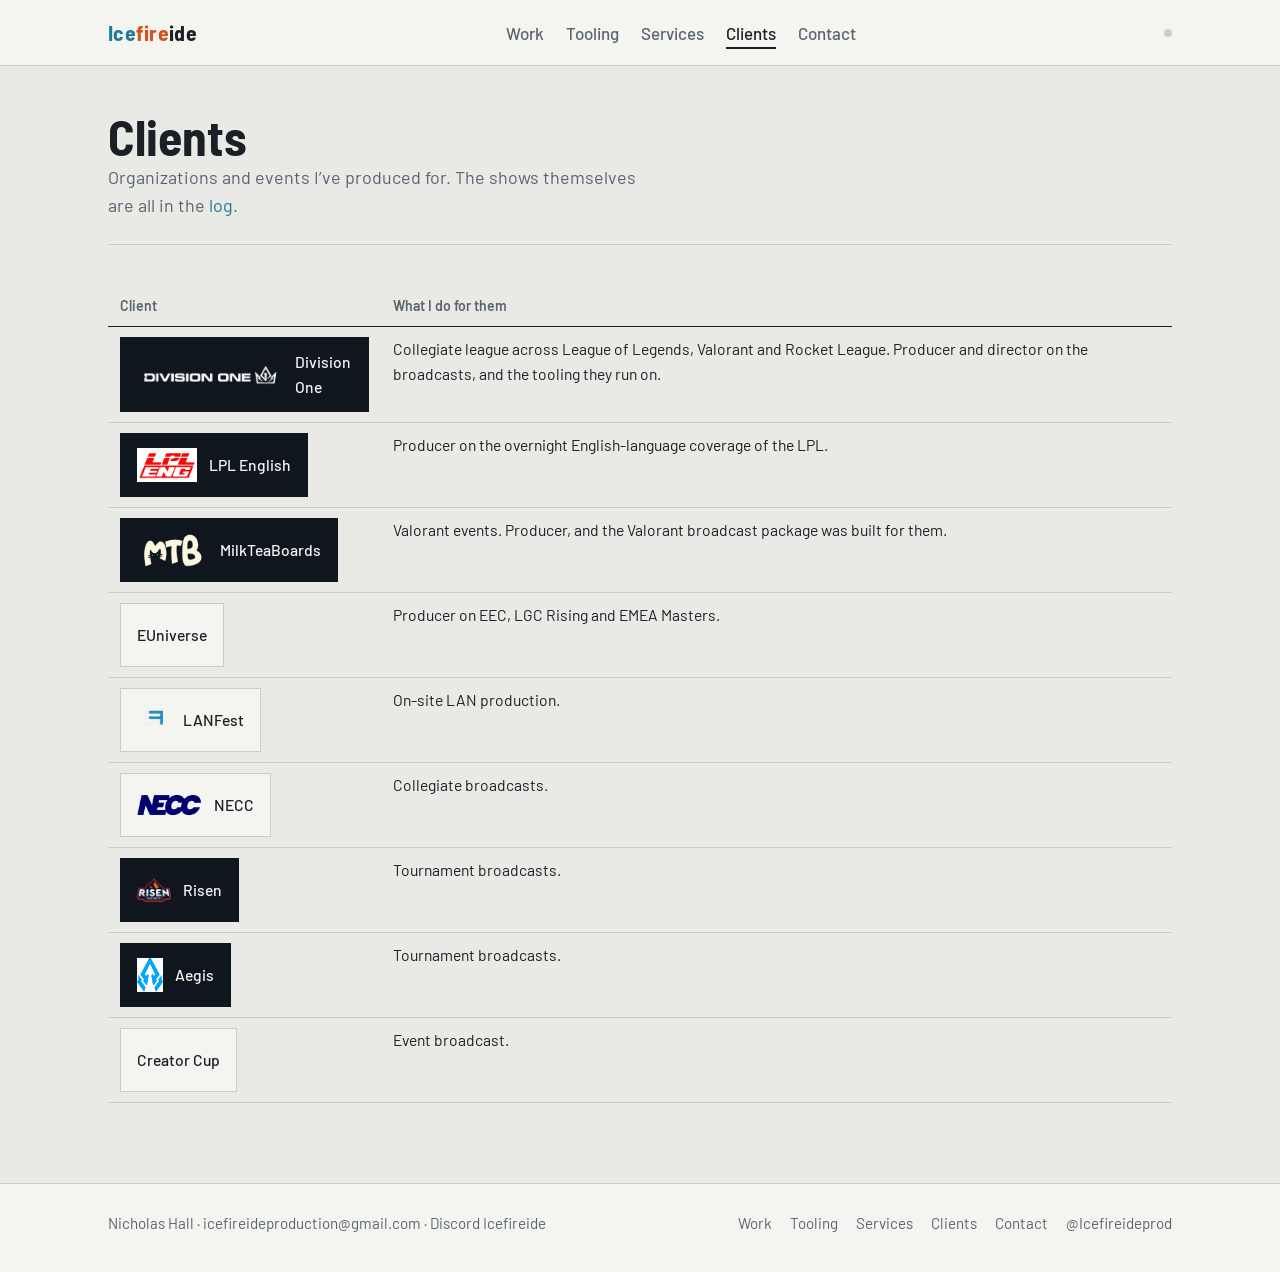
==== commit 64fb0231: "Review round 1: keep underscores in VOD links, per-tab dedupe, partial-load warning, All clears the " ====
--- a/clients.html
+++ b/clients.html
@@ -37,14 +37,14 @@
           <table>
             <thead><tr><th>Client</th><th>What I do for them</th></tr></thead>
             <tbody>
-              <tr><td><div class="logos"><div><img src="D1 Logo.png" alt="" width="120" height="34">Division One</div></div></td><td>Collegiate league across League of Legends, Valorant and Rocket League. Producer and director on the broadcasts, and the tooling they run on.</td></tr>
-              <tr><td><div class="logos"><div><img src="LPL English Logo.png" alt="" width="120" height="34">LPL English</div></div></td><td>Producer on the overnight English-language coverage of the LPL.</td></tr>
-              <tr><td><div class="logos"><div><img src="mtb-logo.png" alt="" width="120" height="34">MilkTeaBoards</div></div></td><td>Valorant events. Producer, and the Valorant broadcast package was built for them.</td></tr>
+              <tr><td><div class="logos"><div class="dark"><img src="D1 Logo.png" alt="" width="120" height="34">Division One</div></div></td><td>Collegiate league across League of Legends, Valorant and Rocket League. Producer and director on the broadcasts, and the tooling they run on.</td></tr>
+              <tr><td><div class="logos"><div class="dark"><img src="LPL English Logo.png" alt="" width="120" height="34">LPL English</div></div></td><td>Producer on the overnight English-language coverage of the LPL.</td></tr>
+              <tr><td><div class="logos"><div class="dark"><img src="mtb-logo.png" alt="" width="120" height="34">MilkTeaBoards</div></div></td><td>Valorant events. Producer, and the Valorant broadcast package was built for them.</td></tr>
               <tr><td><div class="logos"><div>EUniverse</div></div></td><td>Producer on EEC, LGC Rising and EMEA Masters.</td></tr>
               <tr><td><div class="logos"><div><img src="LanFest Logo.png" alt="" width="120" height="34">LANFest</div></div></td><td>On-site LAN production.</td></tr>
               <tr><td><div class="logos"><div><img src="NECC Logo.png" alt="" width="120" height="34">NECC</div></div></td><td>Collegiate broadcasts.</td></tr>
-              <tr><td><div class="logos"><div><img src="Risen Logo.webp" alt="" width="120" height="34">Risen</div></div></td><td>Tournament broadcasts.</td></tr>
-              <tr><td><div class="logos"><div><img src="Aegis Logo.png" alt="" width="120" height="34">Aegis</div></div></td><td>Tournament broadcasts.</td></tr>
+              <tr><td><div class="logos"><div class="dark"><img src="Risen Logo.webp" alt="" width="120" height="34">Risen</div></div></td><td>Tournament broadcasts.</td></tr>
+              <tr><td><div class="logos"><div class="dark"><img src="Aegis Logo.png" alt="" width="120" height="34">Aegis</div></div></td><td>Tournament broadcasts.</td></tr>
               <tr><td><div class="logos"><div>Creator Cup</div></div></td><td>Event broadcast.</td></tr>
             </tbody>
           </table>
--- a/site.css
+++ b/site.css
@@ -81,6 +81,7 @@
 
 /* Stills / tool grid */
 .stills { display: grid; grid-template-columns: repeat(3, 1fr); gap: 18px; }
+.stills.two { grid-template-columns: 1fr 1fr; }
 .still { background: var(--panel); border: 1px solid var(--line); }
 .still img { aspect-ratio: 16 / 9; object-fit: cover; width: 100%; background: var(--dark); }
 .still figcaption { padding: 10px 14px 12px; }
@@ -108,6 +109,7 @@
 .logos { display: flex; flex-wrap: wrap; gap: 14px; align-items: stretch; }
 .logos > div { display: flex; align-items: center; gap: 12px; padding: 12px 16px; background: var(--panel); border: 1px solid var(--line); min-height: 64px; font-weight: 500; }
 .logos img { height: 34px; width: auto; }
+.logos > div.dark { background: var(--dark); border-color: var(--dark); color: #F4F4F1; }
 
 /* Tables */
 .tbl { overflow-x: auto; }
@@ -160,7 +162,7 @@
 @media (max-width: 560px) {
   body { font-size: 16px; }
   .wrap { padding: 0 18px; }
-  .stills, .services, .kit-shots.two { grid-template-columns: 1fr; }
+  .stills, .stills.two, .services, .kit-shots.two { grid-template-columns: 1fr; }
   .nav-links { gap: 14px; }
   main { padding-top: 28px; }
 }
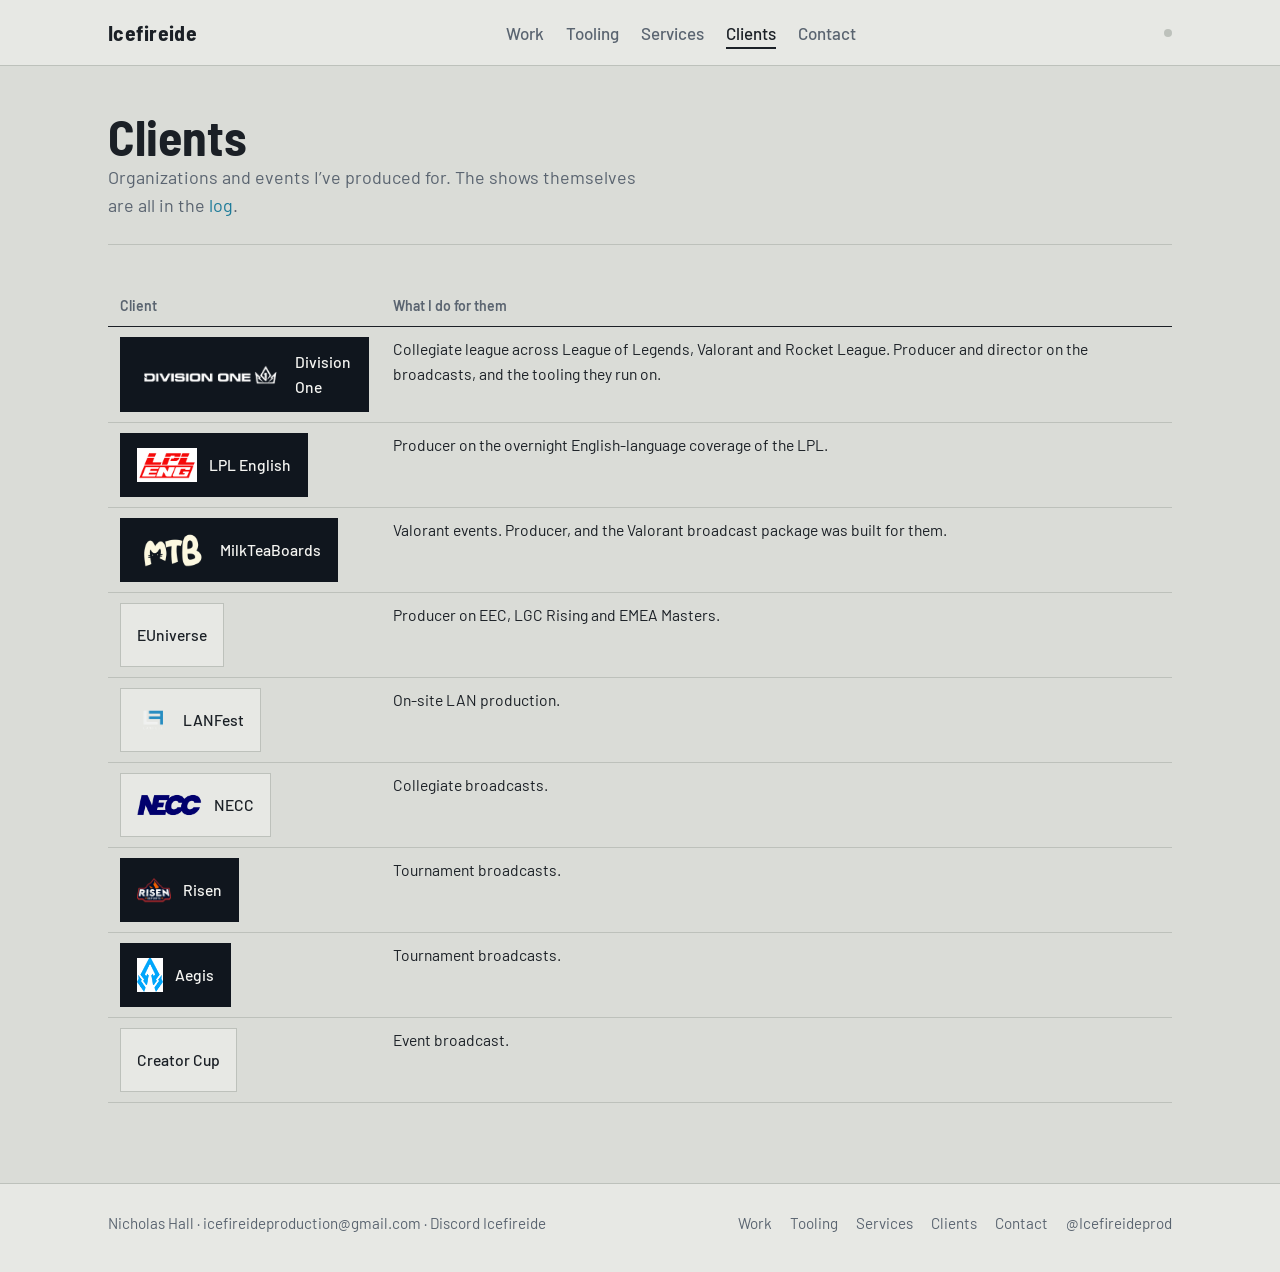
==== commit 69fe7efc: "Wordmark in plain ink Co-Authored-By: Claude Fable 5.1 <noreply@anthropic.com>" ====
--- a/clients.html
+++ b/clients.html
@@ -15,7 +15,7 @@
 <body>
   <header class="nav">
     <div class="wrap">
-      <a href="index.html" class="wordmark" aria-label="Icefireide, home"><i>Ice</i><b>fire</b>ide</a>
+      <a href="index.html" class="wordmark">Icefireide</a>
       <ul class="nav-links">
         <li><a href="work.html">Work</a></li>
         <li><a href="tools.html">Tooling</a></li>
--- a/site.css
+++ b/site.css
@@ -1,12 +1,11 @@
 /* Icefireide — site styles. One family (Barlow) in two widths, one accent. */
 :root {
-  --bg: #E9EAE6;
-  --panel: #F4F4F1;
-  --line: #CBCEC8;
+  --bg: #DADCD7;
+  --panel: #E7E8E4;
+  --line: #BDC1BB;
   --ink: #1B2026;
   --muted: #5A6470;
   --accent: #1D7B99;
-  --fire: #D4521C;
   --dark: #10161E;
   --dark-line: #27313D;
   --ok: #2E8B4A;
@@ -38,8 +37,6 @@
 .nav .wrap { display: flex; align-items: center; justify-content: space-between; gap: 20px; flex-wrap: wrap; padding-top: 16px; padding-bottom: 16px; }
 .wordmark { font-family: 'Barlow Semi Condensed', sans-serif; font-weight: 700; font-size: 1.35rem; letter-spacing: .02em; color: var(--ink); }
 .wordmark:hover { text-decoration: none; }
-.wordmark i { font-style: normal; color: var(--accent); }
-.wordmark b { font-weight: 700; color: var(--fire); }
 .nav-links { display: flex; gap: 22px; list-style: none; margin: 0; padding: 0; flex-wrap: wrap; }
 .nav-links a { color: var(--muted); font-weight: 500; padding: 4px 0; border-bottom: 2px solid transparent; }
 .nav-links a:hover { color: var(--ink); text-decoration: none; }
@@ -125,7 +122,7 @@
 /* Filter buttons (work log) */
 .filters { display: flex; gap: 8px; flex-wrap: wrap; margin: 14px 0 18px; }
 .filters button { font: inherit; padding: 6px 14px; border: 1px solid var(--line); background: var(--panel); color: var(--muted); cursor: pointer; }
-.filters button[aria-pressed="true"] { border-color: var(--ink); color: var(--ink); background: #fff; }
+.filters button[aria-pressed="true"] { border-color: var(--ink); color: var(--ink); background: var(--panel); }
 .state { color: var(--muted); padding: 14px 0; }
 
 /* Services */
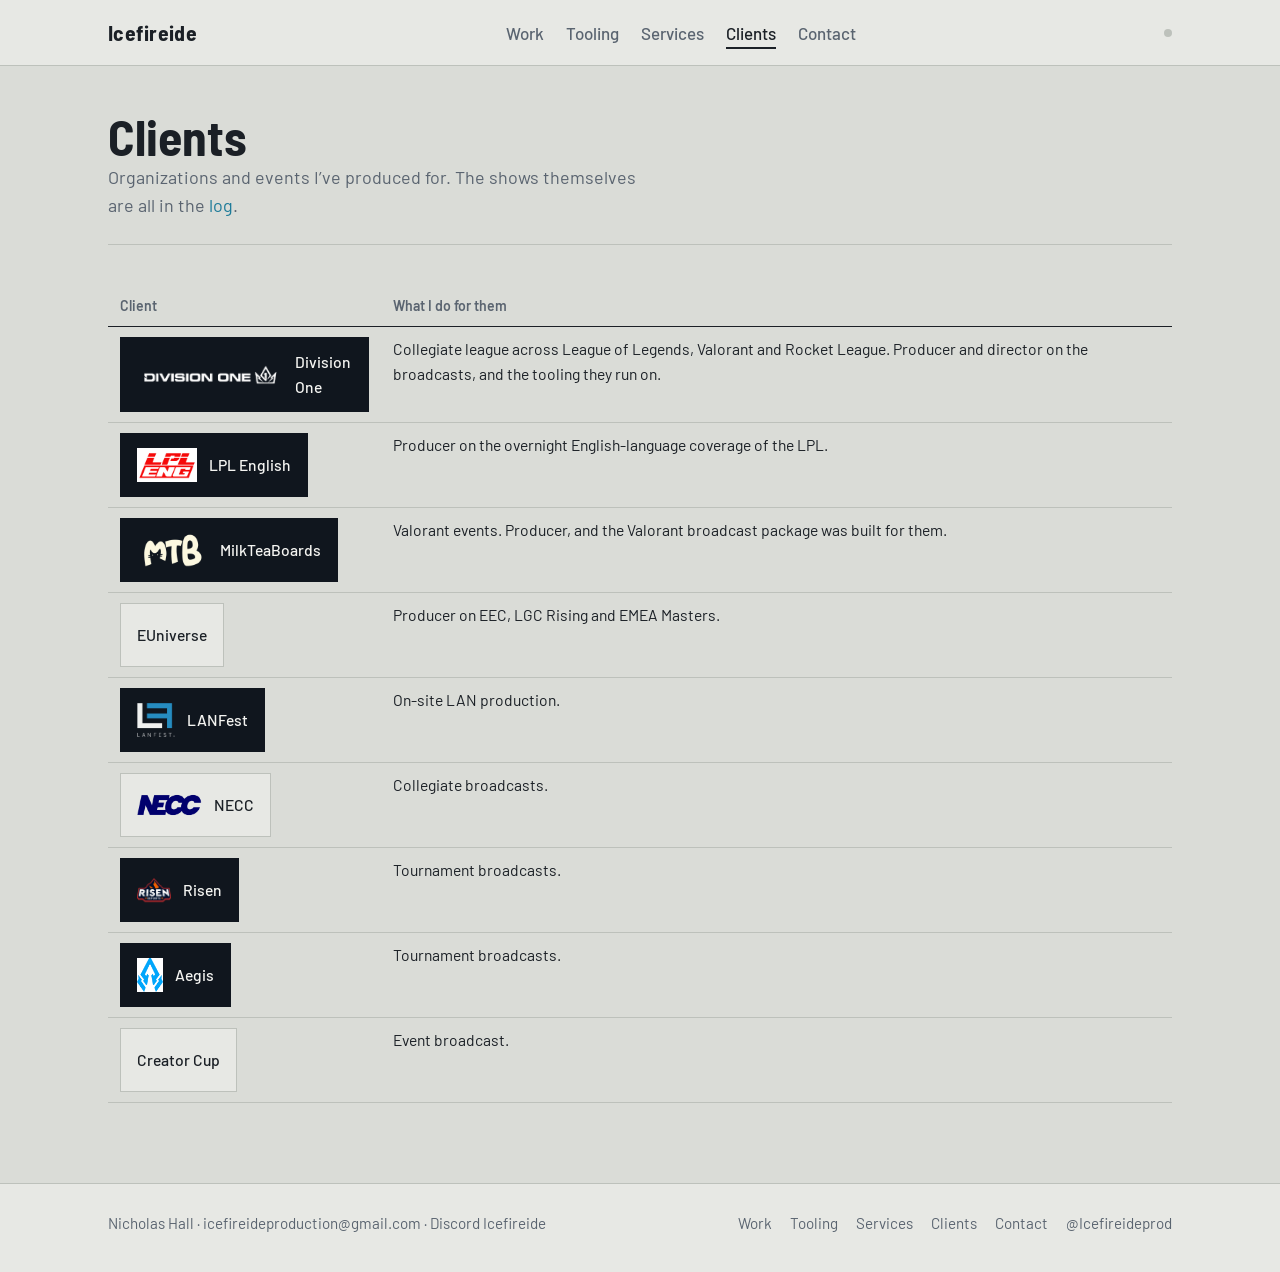
==== commit 01625ba0: "LANFest logo on the dark tile, cropped to its mark" ====
--- a/clients.html
+++ b/clients.html
@@ -41,7 +41,7 @@
               <tr><td><div class="logos"><div class="dark"><img src="LPL English Logo.png" alt="" width="120" height="34">LPL English</div></div></td><td>Producer on the overnight English-language coverage of the LPL.</td></tr>
               <tr><td><div class="logos"><div class="dark"><img src="mtb-logo.png" alt="" width="120" height="34">MilkTeaBoards</div></div></td><td>Valorant events. Producer, and the Valorant broadcast package was built for them.</td></tr>
               <tr><td><div class="logos"><div>EUniverse</div></div></td><td>Producer on EEC, LGC Rising and EMEA Masters.</td></tr>
-              <tr><td><div class="logos"><div><img src="LanFest Logo.png" alt="" width="120" height="34">LANFest</div></div></td><td>On-site LAN production.</td></tr>
+              <tr><td><div class="logos"><div class="dark"><img src="LanFest Logo.png" alt="" width="120" height="34">LANFest</div></div></td><td>On-site LAN production.</td></tr>
               <tr><td><div class="logos"><div><img src="NECC Logo.png" alt="" width="120" height="34">NECC</div></div></td><td>Collegiate broadcasts.</td></tr>
               <tr><td><div class="logos"><div class="dark"><img src="Risen Logo.webp" alt="" width="120" height="34">Risen</div></div></td><td>Tournament broadcasts.</td></tr>
               <tr><td><div class="logos"><div class="dark"><img src="Aegis Logo.png" alt="" width="120" height="34">Aegis</div></div></td><td>Tournament broadcasts.</td></tr>
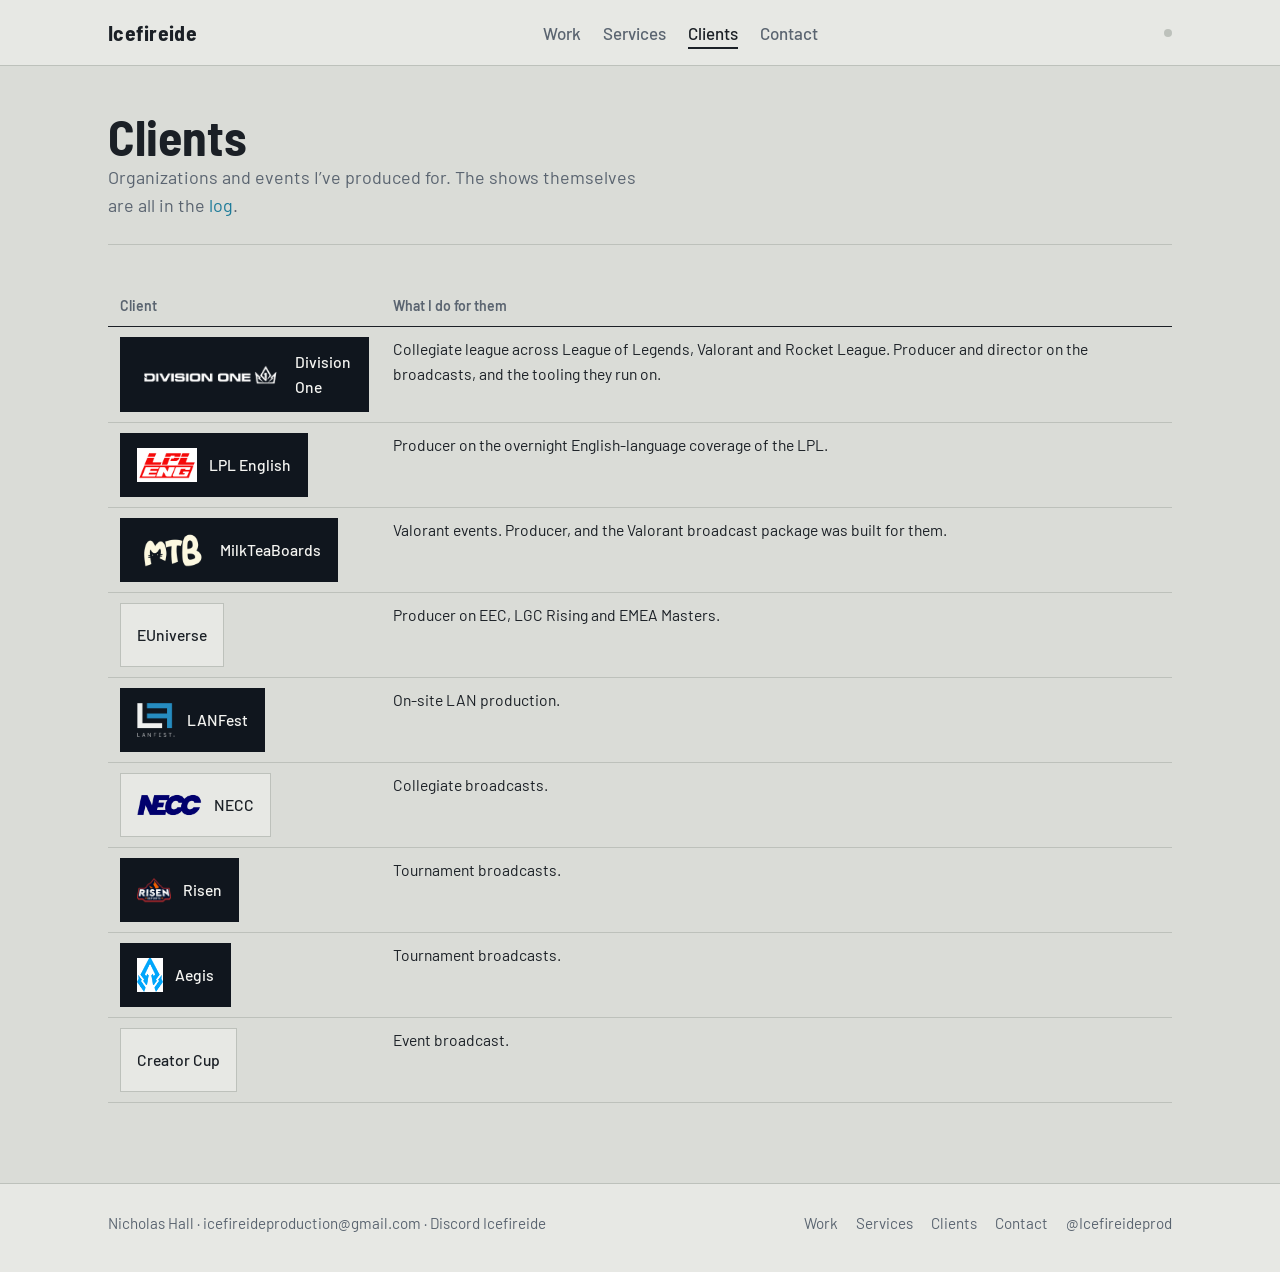
==== commit 4a82d7af: "Remove Tools page" ====
--- a/clients.html
+++ b/clients.html
@@ -18,7 +18,6 @@
       <a href="index.html" class="wordmark">Icefireide</a>
       <ul class="nav-links">
         <li><a href="work.html">Work</a></li>
-        <li><a href="tools.html">Tooling</a></li>
         <li><a href="services.html">Services</a></li>
         <li><a href="clients.html" aria-current="page">Clients</a></li>
         <li><a href="contact.html">Contact</a></li>
@@ -57,7 +56,7 @@
     <div class="wrap">
       <div>Nicholas Hall · <a data-email="text" href="#"></a> · Discord Icefireide</div>
       <div class="links">
-        <a href="work.html">Work</a><a href="tools.html">Tooling</a><a href="services.html">Services</a><a href="clients.html">Clients</a><a href="contact.html">Contact</a><a href="https://twitter.com/Icefireideprod" target="_blank" rel="noopener">@Icefireideprod</a>
+        <a href="work.html">Work</a><a href="services.html">Services</a><a href="clients.html">Clients</a><a href="contact.html">Contact</a><a href="https://twitter.com/Icefireideprod" target="_blank" rel="noopener">@Icefireideprod</a>
       </div>
     </div>
   </footer>
--- a/site.css
+++ b/site.css
@@ -97,6 +97,14 @@
 .kit-shots figure img { width: 100%; aspect-ratio: 16 / 9; object-fit: cover; background: var(--dark); border: 1px solid var(--line); }
 .kit-shots figcaption { color: var(--muted); font-size: .92rem; margin-top: 6px; }
 .fine { color: var(--muted); font-size: .9rem; max-width: 70ch; }
+.pricing { margin-top: 22px; padding-top: 14px; border-top: 1px solid var(--line); }
+.pricing h3 { margin-bottom: 8px; }
+.pricing table { font-size: .95rem; }
+.pricing td { padding: 6px 8px 6px 0; }
+.pricing td.num { white-space: nowrap; font-weight: 600; }
+.pricing p { margin: 10px 0 0; }
+.pricing small { display: block; font-size: .88rem; margin-top: 2px; }
+.sr-only { position: absolute; width: 1px; height: 1px; overflow: hidden; clip: rect(0 0 0 0); white-space: nowrap; }
 
 /* About */
 .about { display: grid; grid-template-columns: 300px 1fr; gap: 40px; align-items: start; }
